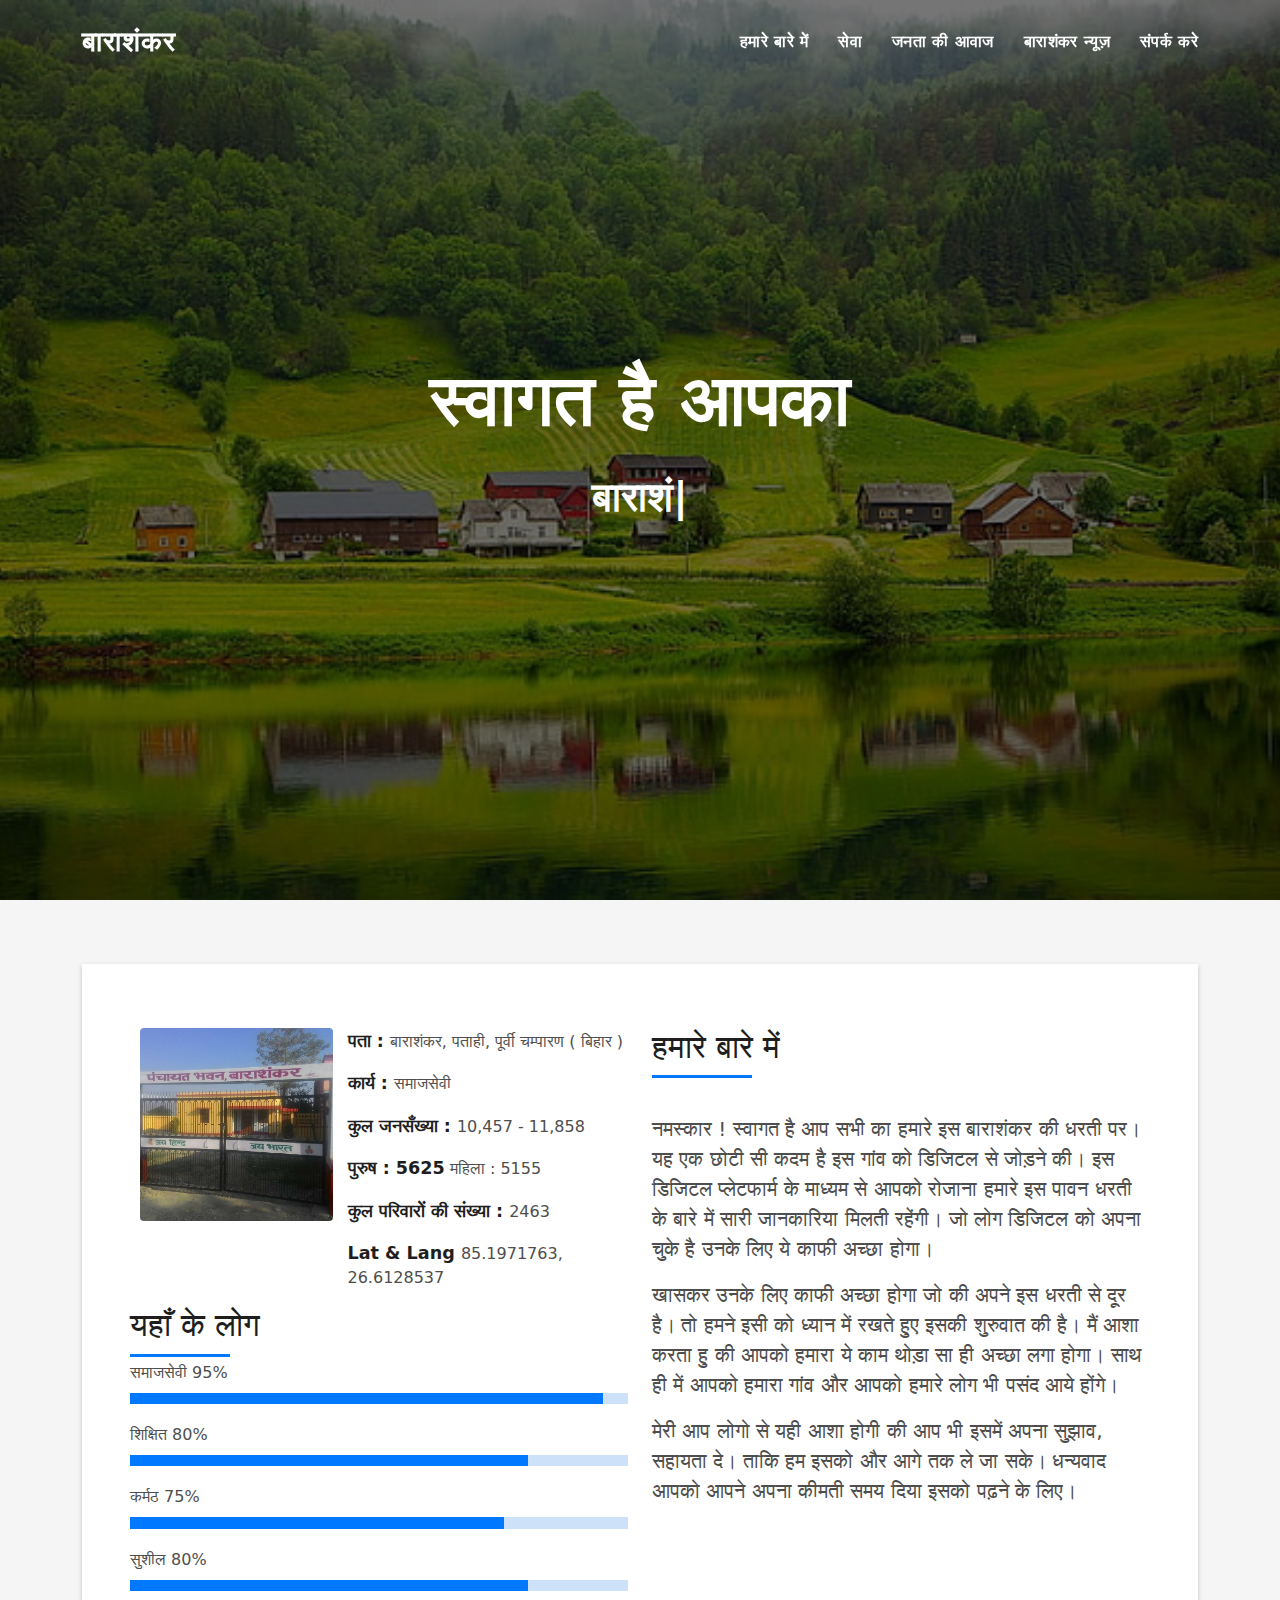
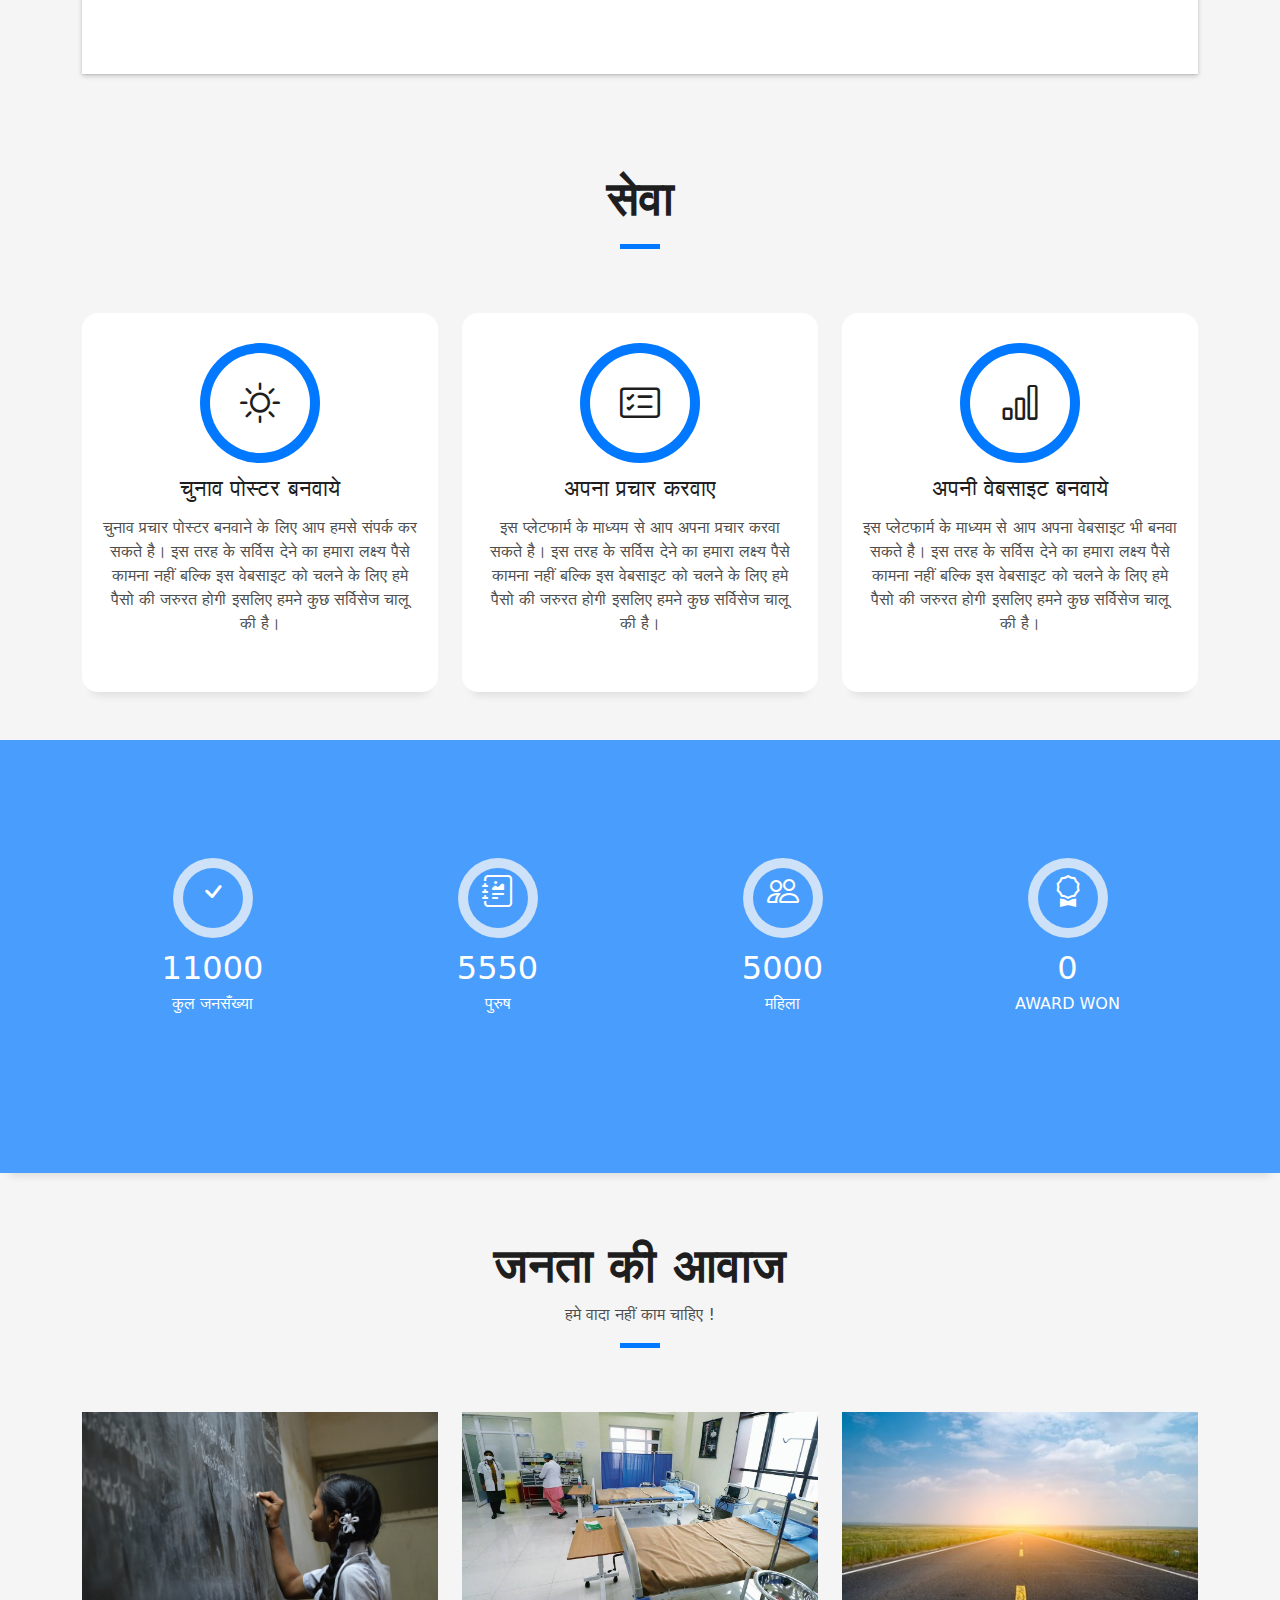
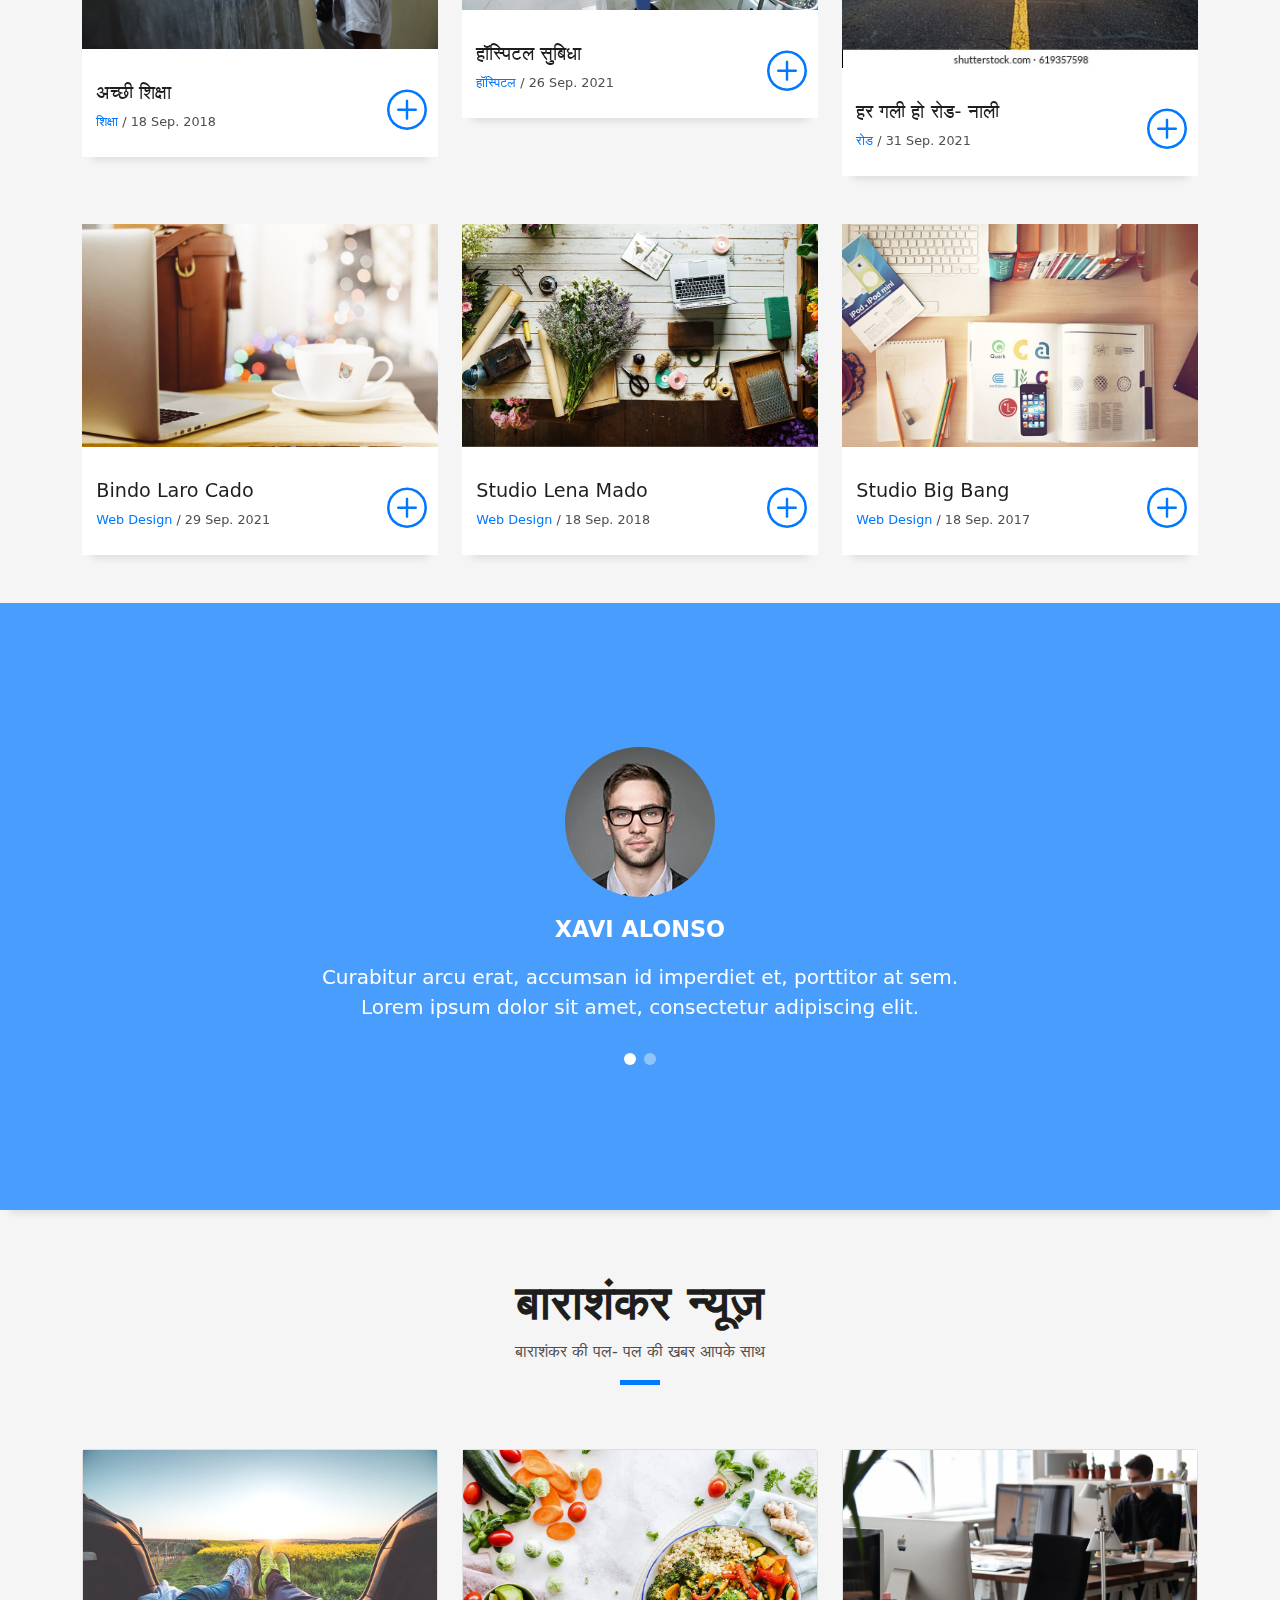
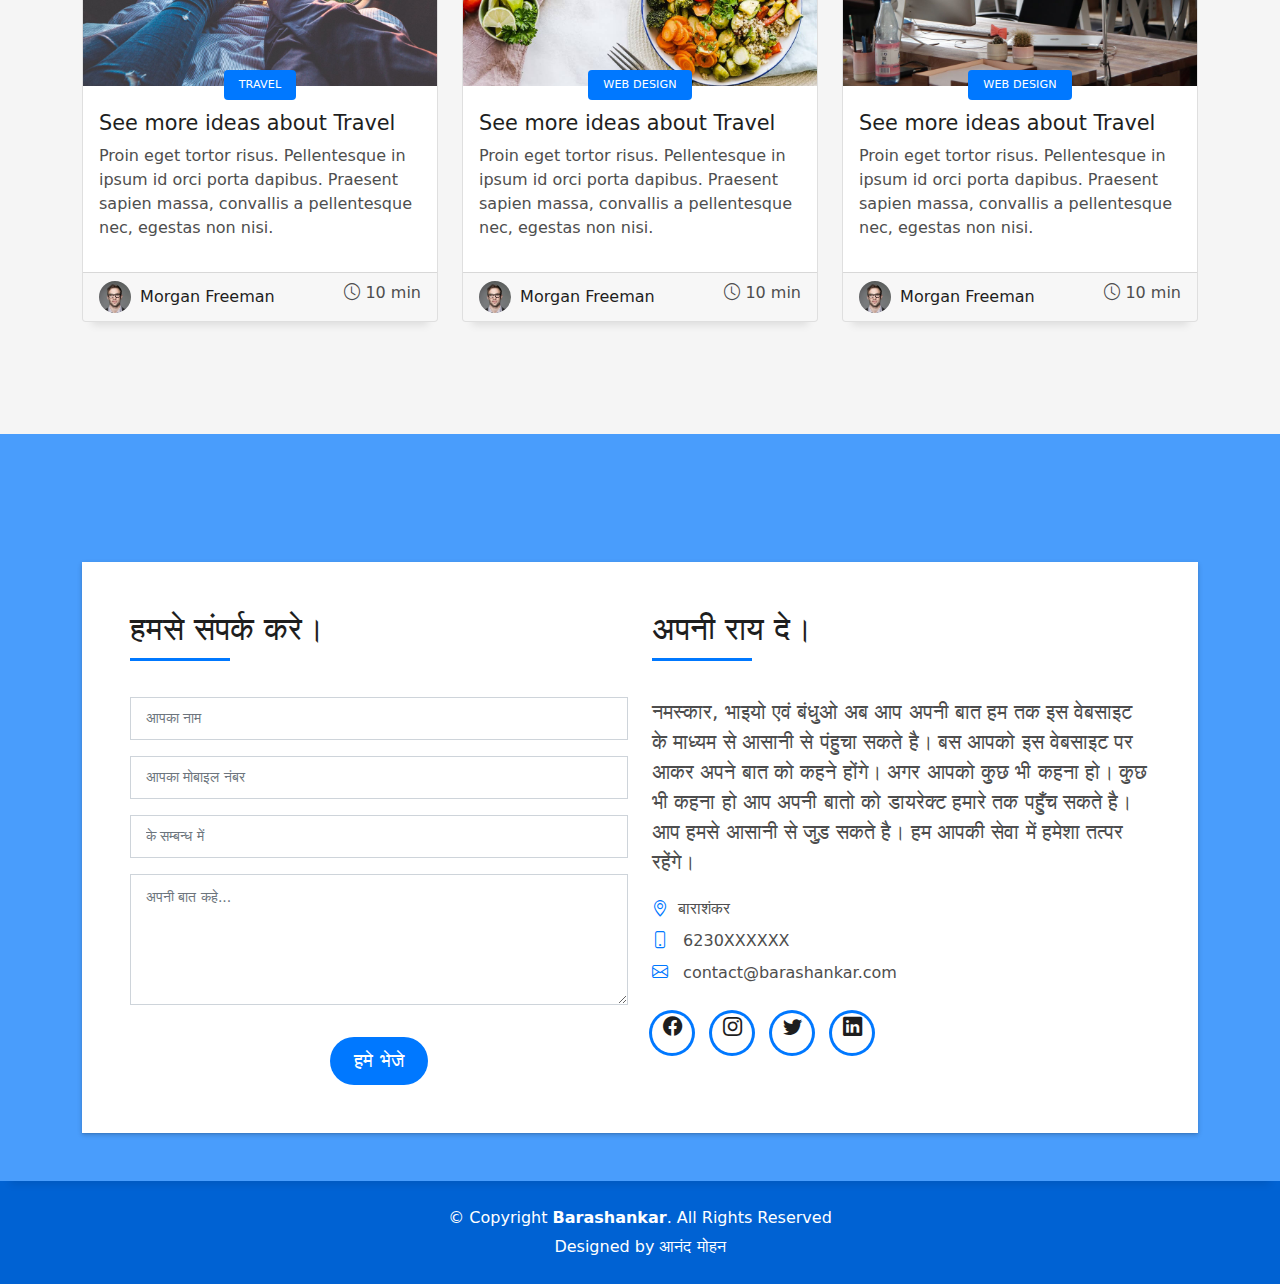
==== index.html @ e9b8f3f7 "first" ====
<!DOCTYPE html>
<html lang="en">

<head>
  <meta charset="utf-8">
  <meta content="width=device-width, initial-scale=1.0" name="viewport">

  <title>बाराशंकर - Barashankar</title>
  <meta content="" name="description">
  <meta content="" name="keywords">

  <!-- Favicons -->
  <link href="assets/img/favicon.png" rel="icon">
  <link href="assets/img/apple-touch-icon.png" rel="apple-touch-icon">

  <!-- Vendor CSS Files -->
  <link href="assets/vendor/bootstrap/css/bootstrap.min.css" rel="stylesheet">
  <link href="assets/vendor/bootstrap-icons/bootstrap-icons.css" rel="stylesheet">
  <link href="assets/vendor/glightbox/css/glightbox.min.css" rel="stylesheet">
  <link href="assets/vendor/swiper/swiper-bundle.min.css" rel="stylesheet">

  <!-- Template Main CSS File -->
  <link href="assets/css/style.css" rel="stylesheet">

</head>

<body>

  <!-- ======= Header ======= -->
  <header id="header" class="fixed-top">
    <div class="container d-flex align-items-center justify-content-between">

      <h1 class="logo"><a href="index.html">बाराशंकर</a></h1>
     

      <nav id="navbar" class="navbar">
        <ul>
          <li><a class="nav-link scrollto active" href="#hero"></a></li>
          <li><a class="nav-link scrollto" href="#about">हमारे बारे में</a></li>
          <li><a class="nav-link scrollto" href="#services">सेवा</a></li>
          <li><a class="nav-link scrollto " href="#work">जनता की आवाज</a></li>
          <li><a class="nav-link scrollto " href="#blog"> बाराशंकर न्यूज़ </a></li>
         
          <li><a class="nav-link scrollto" href="#contact">संपर्क करे</a></li>
        </ul>
        <i class="bi bi-list mobile-nav-toggle"></i>
      </nav><!-- .navbar -->

    </div>
  </header><!-- End Header -->

  <!-- ======= Hero Section ======= -->
  <div id="hero" class="hero route bg-image" style="background-image: url(assets/img/p.jpg)">
    <div class="overlay-itro"></div>
    <div class="hero-content display-table">
      <div class="table-cell">
        <div class="container">
          <!--<p class="display-6 color-d">Hello, world!</p>-->
          <h1 class="hero-title mb-4"> स्वागत है आपका  </h1>
          <p class="hero-subtitle"><span class="typed" data-typed-items="बाराशंकर, की, धरती पर "></span></p>
          <!-- <p class="pt-3"><a class="btn btn-primary btn js-scroll px-4" href="#about" role="button">Learn More</a></p> -->
        </div>
      </div>
    </div>
  </div><!-- End Hero Section -->

  <main id="main">

    <!-- ======= About Section ======= -->
    <section id="about" class="about-mf sect-pt4 route">
      <div class="container">
        <div class="row">
          <div class="col-sm-12">
            <div class="box-shadow-full">
              <div class="row">
                <div class="col-md-6">
                  <div class="row">
                    <div class="col-sm-6 col-md-5">
                      <div class="about-img">
                        <img src="assets/img/barashankar.jpg" class="img-fluid rounded b-shadow-a" alt="">
                      </div>
                    </div>
                    <div class="col-sm-6 col-md-7">
                      <div class="about-info">
                        <p><span class="title-s"> पता :  </span> <span>बाराशंकर, पताही, पूर्वी चम्पारण ( बिहार ) </span></p>
                        <p><span class="title-s">कार्य : </span> <span>समाजसेवी</span></p>
                        <p><span class="title-s">कुल जनसँख्या : </span> <span>	10,457 - 11,858</span></p>
                        <p><span class="title-s">  पुरुष : 5625</span> <span>	महिला : 5155</span></p>
                        <p><span class="title-s">कुल परिवारों की संख्या :  </span> <span>	2463</span></p>
                        <p><span class="title-s">Lat & Lang </span> <span>85.1971763,	26.6128537</span></p>
                  
                      </div>
                    </div>
                  </div>
                  <div class="skill-mf">
                    <h5 class="title-left">
                      यहाँ के लोग 
                    </h5>
                    <p class="title-s"></p>
                    <span>समाजसेवी</span> <span class="pull-right">95%</span>
                    <div class="progress">
                      <div class="progress-bar" role="progressbar" style="width: 95%;" aria-valuenow="95" aria-valuemin="0" aria-valuemax="100"></div>
                    </div>
                    <span>शिक्षित</span> <span class="pull-right">80%</span>
                    <div class="progress">
                      <div class="progress-bar" role="progressbar" style="width: 80%" aria-valuenow="80" aria-valuemin="0" aria-valuemax="100"></div>
                    </div>
                    <span> कर्मठ</span> <span class="pull-right">75%</span>
                    <div class="progress">
                      <div class="progress-bar" role="progressbar" style="width: 75%" aria-valuenow="50" aria-valuemin="0" aria-valuemax="100"></div>
                    </div>
                    <span>सुशील</span> <span class="pull-right">80%</span>
                    <div class="progress">
                      <div class="progress-bar" role="progressbar" style="width: 80%" aria-valuenow="90" aria-valuemin="0" aria-valuemax="100"></div>
                    </div>
                  </div>
                </div>
                <div class="col-md-6">
                  <div class="about-me pt-4 pt-md-0">
                    <div class="title-box-2">
                      <h5 class="title-left">
                        हमारे बारे में
                      </h5>
                    </div>
                    <p class="lead">
                      नमस्कार ! स्वागत है आप सभी का हमारे इस बाराशंकर की धरती पर।  यह एक छोटी सी कदम है इस गांव को डिजिटल से जोड़ने की। 
                      इस डिजिटल प्लेटफार्म के माध्यम से आपको रोजाना हमारे इस पावन धरती के बारे में सारी जानकारिया मिलती रहेंगी।  जो लोग डिजिटल को अपना चुके है उनके लिए ये काफी अच्छा होगा। 
                    </p>
                    <p class="lead">
                      खासकर उनके लिए काफी अच्छा होगा जो की अपने इस धरती से दूर है। तो हमने इसी को ध्यान में रखते हुए इसकी शुरुवात की है। मैं आशा करता हु की आपको हमारा ये काम थोड़ा सा ही 
                      अच्छा लगा होगा।  साथ ही में आपको हमारा गांव और आपको हमारे लोग भी पसंद आये होंगे। 
                    </p>
                    <p class="lead">
                      मेरी आप लोगो से यही आशा होगी की आप भी इसमें अपना सुझाव, सहायता दे।  ताकि हम इसको और आगे तक ले जा सके।  धन्यवाद आपको  आपने अपना कीमती समय दिया इसको पढ़ने के लिए। 
                    </p>
                  </div>
                </div>
              </div>
            </div>
          </div>
        </div>
      </div>
    </section><!-- End About Section -->

    <!-- ======= Services Section ======= -->
    <section id="services" class="services-mf pt-5 route">
      <div class="container">
        <div class="row">
          <div class="col-sm-12">
            <div class="title-box text-center">
              <h3 class="title-a">
                सेवा
              </h3>
              <p class="subtitle-a">
                 
              </p>
              <div class="line-mf"></div>
            </div>
          </div>
        </div>
        <div class="row">
          <div class="col-md-4">
            <div class="service-box">
              <div class="service-ico">
                <span class="ico-circle"><i class="bi bi-brightness-high"></i></span>
              </div> <div class="service-content">
                <h2 class="s-title">चुनाव पोस्टर बनवाये  </h2>
              <p class="s-description text-center">
                चुनाव प्रचार पोस्टर बनवाने के लिए आप हमसे संपर्क कर सकते है। इस तरह के सर्विस देने का हमारा लक्ष्य पैसे कामना नहीं बल्कि इस वेबसाइट को चलने के लिए हमे पैसो की जरुरत होगी इसलिए हमने कुछ सर्विसेज चालू की है।  
              </p>
              </div>
            </div>
          </div>
          <div class="col-md-4">
            <div class="service-box">
              <div class="service-ico">
                <span class="ico-circle"><i class="bi bi-card-checklist"></i></span>
              </div>
              <div class="service-content">
                <h2 class="s-title">अपना प्रचार करवाए </h2>
                <p class="s-description text-center">
                  इस प्लेटफार्म के माध्यम से आप अपना प्रचार करवा सकते है। इस तरह के सर्विस देने का हमारा लक्ष्य पैसे कामना नहीं बल्कि इस वेबसाइट को चलने के लिए हमे पैसो की जरुरत होगी इसलिए हमने कुछ सर्विसेज चालू की है।  
                </p>
              </div>
            </div>
          </div>
          <div class="col-md-4">
            <div class="service-box">
              <div class="service-ico">
                <span class="ico-circle"><i class="bi bi-bar-chart"></i></span>
              </div>
              <div class="service-content">
                <h2 class="s-title">अपनी वेबसाइट बनवाये </h2>
                <p class="s-description text-center">
                  इस प्लेटफार्म के माध्यम से आप अपना  वेबसाइट भी बनवा सकते है।  इस तरह के सर्विस देने का हमारा लक्ष्य पैसे कामना नहीं बल्कि इस वेबसाइट को चलने के लिए हमे पैसो की जरुरत होगी इसलिए हमने कुछ सर्विसेज चालू की है।  
                </p>
              </div>
            </div>
          </div>
          <!-- <div class="col-md-4">
            <div class="service-box">
              <div class="service-ico">
                <span class="ico-circle"><i class="bi bi-binoculars"></i></span>
              </div>
              <div class="service-content">
                <h2 class="s-title">Responsive Design</h2>
                <p class="s-description text-center">
                  Lorem ipsum dolor sit amet consectetur adipisicing elit. Magni adipisci eaque autem fugiat! Quia,
                  provident vitae! Magni
                  tempora perferendis eum non provident.
                </p>
              </div>
            </div>
          </div>
          <div class="col-md-4">
            <div class="service-box">
              <div class="service-ico">
                <span class="ico-circle"><i class="bi bi-brightness-high"></i></span>
              </div>
              <div class="service-content">
                <h2 class="s-title">Graphic Design</h2>
                <p class="s-description text-center">
                  Lorem ipsum dolor sit amet consectetur adipisicing elit. Magni adipisci eaque autem fugiat! Quia,
                  provident vitae! Magni
                  tempora perferendis eum non provident.
                </p>
              </div>
            </div>
          </div>
          <div class="col-md-4">
            <div class="service-box">
              <div class="service-ico">
                <span class="ico-circle"><i class="bi bi-calendar4-week"></i></span>
              </div>
              <div class="service-content">
                <h2 class="s-title">Marketing Services</h2>
                <p class="s-description text-center">
                  Lorem ipsum dolor sit amet consectetur adipisicing elit. Magni adipisci eaque autem fugiat! Quia,
                  provident vitae! Magni
                  tempora perferendis eum non provident.
                </p>
              </div>
            </div>
          </div> -->
        </div>
      </div>
    </section><!-- End Services Section -->

    <!-- ======= Counter Section ======= -->
    <div class="section-counter paralax-mf bg-image" style="background-image: url(assets/img/p.jpg)">
      <div class="overlay-mf"></div>
      <div class="container position-relative">
        <div class="row">
          <div class="col-sm-3 col-lg-3">
            <div class="counter-box counter-box pt-4 pt-md-0">
              <div class="counter-ico">
                <span class="ico-circle"><i class="bi bi-check"></i></span>
              </div>
              <div class="counter-num">
                <p data-purecounter-start="11000" data-purecounter-end="11151" data-purecounter-duration="1" class="counter purecounter"></p>
                <span class="counter-text">कुल जनसँख्या</span>
              </div>
            </div>
          </div>
          <div class="col-sm-3 col-lg-3">
            <div class="counter-box pt-4 pt-md-0">
              <div class="counter-ico">
                <span class="ico-circle"><i class="bi bi-journal-richtext"></i></span>
              </div>
              <div class="counter-num">
                <p data-purecounter-start="5550" data-purecounter-end="5625" data-purecounter-duration="1" class="counter purecounter"></p>
                <span class="counter-text">पुरुष </span>
              </div>
            </div>
          </div>
          <div class="col-sm-3 col-lg-3">
            <div class="counter-box pt-4 pt-md-0">
              <div class="counter-ico">
                <span class="ico-circle"><i class="bi bi-people"></i></span>
              </div>
              <div class="counter-num">
                <p data-purecounter-start="5000" data-purecounter-end="5150" data-purecounter-duration="1" class="counter purecounter"></p>
                <span class="counter-text">महिला</span>
              </div>
            </div>
          </div>
          <div class="col-sm-3 col-lg-3">
            <div class="counter-box pt-4 pt-md-0">
              <div class="counter-ico">
                <span class="ico-circle"><i class="bi bi-award"></i></span>
              </div>
              <div class="counter-num">
                <p data-purecounter-start="0" data-purecounter-end="48" data-purecounter-duration="1" class="counter purecounter"></p>
                <span class="counter-text">AWARD WON</span>
              </div>
            </div>
          </div>
        </div>
      </div>
    </div><!-- End Counter Section -->

    <!-- ======= Portfolio Section ======= -->
    <section id="work" class="portfolio-mf sect-pt4 route">
      <div class="container">
        <div class="row">
          <div class="col-sm-12">
            <div class="title-box text-center">
              <h3 class="title-a">
                जनता की आवाज
              </h3>
              <p class="subtitle-a">
                हमे वादा नहीं काम चाहिए !
              </p>
              <div class="line-mf"></div>
            </div>
          </div>
        </div>
        <div class="row">
          <div class="col-md-4">
            <div class="work-box">
              <a href="assets/img/edu.jpeg" data-gallery="portfolioGallery" class="portfolio-lightbox">
                <div class="work-img">
                  <img src="assets/img/edu.jpeg" alt="" class="img-fluid">
                </div>
              </a>
              <div class="work-content">
                <div class="row">
                  <div class="col-sm-8">
                    <h2 class="w-title">अच्छी शिक्षा </h2>
                    <div class="w-more">
                      <span class="w-ctegory">शिक्षा </span> / <span class="w-date">18 Sep. 2018</span>
                    </div>
                  </div>
                  <div class="col-sm-4">
                    <div class="w-like">
                      <a href="details.html"> <span class="bi bi-plus-circle"></span></a>
                    </div>
                  </div>
                </div>
              </div>
            </div>
          </div>
          <div class="col-md-4">
            <div class="work-box">
              <a href="assets/img/hospitall.jpg" data-gallery="portfolioGallery" class="portfolio-lightbox">
                <div class="work-img">
                  <img src="assets/img/hospitall.jpg" alt="" class="img-fluid">
                </div>
              </a>
              <div class="work-content">
                <div class="row">
                  <div class="col-sm-8">
                    <h2 class="w-title"> हॉस्पिटल सुबिधा </h2>
                    <div class="w-more">
                      <span class="w-ctegory"> हॉस्पिटल</span> / <span class="w-date">26 Sep. 2021</span>
                    </div>
                  </div>
                  <div class="col-sm-4">
                    <div class="w-like">
                      <a href="details.html"> <span class="bi bi-plus-circle"></span></a>
                    </div>
                  </div>
                </div>
              </div>
            </div>
          </div>
          <div class="col-md-4">
            <div class="work-box">
              <a href="assets/img/road.jpg" data-gallery="portfolioGallery" class="portfolio-lightbox">
                <div class="work-img">
                  <img src="assets/img/road.jpg" alt="" class="img-fluid">
                </div>
              </a>
              <div class="work-content">
                <div class="row">
                  <div class="col-sm-8">
                    <h2 class="w-title">हर गली हो रोड- नाली </h2>
                    <div class="w-more">
                      <span class="w-ctegory">रोड</span> / <span class="w-date">31 Sep. 2021</span>
                    </div>
                  </div>
                  <div class="col-sm-4">
                    <div class="w-like">
                      <a href="details.html"> <span class="bi bi-plus-circle"></span></a>
                    </div>
                  </div>
                </div>
              </div>
            </div>
          </div>
          <div class="col-md-4">
            <div class="work-box">
              <a href="assets/img/work-4.jpg" data-gallery="portfolioGallery" class="portfolio-lightbox">
                <div class="work-img">
                  <img src="assets/img/work-4.jpg" alt="" class="img-fluid">
                </div>
              </a>
              <div class="work-content">
                <div class="row">
                  <div class="col-sm-8">
                    <h2 class="w-title">Bindo Laro Cado</h2>
                    <div class="w-more">
                      <span class="w-ctegory">Web Design</span> / <span class="w-date">29 Sep. 2021</span>
                    </div>
                  </div>
                  <div class="col-sm-4">
                    <div class="w-like">
                      <a href="details.html"> <span class="bi bi-plus-circle"></span></a>
                    </div>
                  </div>
                </div>
              </div>
            </div>
          </div>
          <div class="col-md-4">
            <div class="work-box">
              <a href="assets/img/work-5.jpg" data-gallery="portfolioGallery" class="portfolio-lightbox">
                <div class="work-img">
                  <img src="assets/img/work-5.jpg" alt="" class="img-fluid">
                </div>
              </a>
              <div class="work-content">
                <div class="row">
                  <div class="col-sm-8">
                    <h2 class="w-title">Studio Lena Mado</h2>
                    <div class="w-more">
                      <span class="w-ctegory">Web Design</span> / <span class="w-date">18 Sep. 2018</span>
                    </div>
                  </div>
                  <div class="col-sm-4">
                    <div class="w-like">
                      <a href="details.html"> <span class="bi bi-plus-circle"></span></a>
                    </div>
                  </div>
                </div>
              </div>
            </div>
          </div>
          <div class="col-md-4">
            <div class="work-box">
              <a href="assets/img/work-6.jpg" data-gallery="portfolioGallery" class="portfolio-lightbox">
                <div class="work-img">
                  <img src="assets/img/work-6.jpg" alt="" class="img-fluid">
                </div>
              </a>
              <div class="work-content">
                <div class="row">
                  <div class="col-sm-8">
                    <h2 class="w-title">Studio Big Bang</h2>
                    <div class="w-more">
                      <span class="w-ctegory">Web Design</span> / <span class="w-date">18 Sep. 2017</span>
                    </div>
                  </div>
                  <div class="col-sm-4">
                    <div class="w-like">
                      <a href="details.html"> <span class="bi bi-plus-circle"></span></a>
                    </div>
                  </div>
                </div>
              </div>
            </div>
          </div>

        </div>
      </div>
    </section><!-- End Portfolio Section -->

    <!-- ======= Testimonials Section ======= -->
    <div class="testimonials paralax-mf bg-image" style="background-image: url(assets/img/overlay-bg.jpg)">
      <div class="overlay-mf"></div>
      <div class="container">
        <div class="row">
          <div class="col-md-12">

            <div class="testimonials-slider swiper" data-aos="fade-up" data-aos-delay="100">
              <div class="swiper-wrapper">

                <div class="swiper-slide">
                  <div class="testimonial-box">
                    <div class="author-test">
                      <img src="assets/img/testimonial-2.jpg" alt="" class="rounded-circle b-shadow-a">
                      <span class="author">Xavi Alonso</span>
                    </div>
                    <div class="content-test">
                      <p class="description lead">
                        Curabitur arcu erat, accumsan id imperdiet et, porttitor at sem. Lorem ipsum dolor sit amet,
                        consectetur adipiscing elit.
                      </p>
                    </div>
                  </div>
                </div><!-- End testimonial item -->

                <div class="swiper-slide">
                  <div class="testimonial-box">
                    <div class="author-test">
                      <img src="assets/img/testimonial-4.jpg" alt="" class="rounded-circle b-shadow-a">
                      <span class="author">Marta Socrate</span>
                    </div>
                    <div class="content-test">
                      <p class="description lead">
                        Curabitur arcu erat, accumsan id imperdiet et, porttitor at sem. Lorem ipsum dolor sit amet,
                        consectetur adipiscing elit.
                      </p>
                    </div>
                  </div>
                </div><!-- End testimonial item -->
              </div>
              <div class="swiper-pagination"></div>
            </div>

            <!-- <div id="testimonial-mf" class="owl-carousel owl-theme">
          
        </div> -->
          </div>
        </div>
      </div>
    </div><!-- End Testimonials Section -->

    <!-- ======= Blog Section ======= -->
    <section id="blog" class="blog-mf sect-pt4 route">
      <div class="container">
        <div class="row">
          <div class="col-sm-12">
            <div class="title-box text-center">
              <h3 class="title-a">
                बाराशंकर न्यूज़
              </h3>
              <p class="subtitle-a">
                बाराशंकर की  पल- पल की खबर आपके साथ 
              </p>
              <div class="line-mf"></div>
            </div>
          </div>
        </div>
        <div class="row">
          <div class="col-md-4">
            <div class="card card-blog">
              <div class="card-img">
                <a href="blog-single.html"><img src="assets/img/post-1.jpg" alt="" class="img-fluid"></a>
              </div>
              <div class="card-body">
                <div class="card-category-box">
                  <div class="card-category">
                    <h6 class="category">Travel</h6>
                  </div>
                </div>
                <h3 class="card-title"><a href="blog-single.html">See more ideas about Travel</a></h3>
                <p class="card-description">
                  Proin eget tortor risus. Pellentesque in ipsum id orci porta dapibus. Praesent sapien massa, convallis
                  a pellentesque nec,
                  egestas non nisi.
                </p>
              </div>
              <div class="card-footer">
                <div class="post-author">
                  <a href="#">
                    <img src="assets/img/testimonial-2.jpg" alt="" class="avatar rounded-circle">
                    <span class="author">Morgan Freeman</span>
                  </a>
                </div>
                <div class="post-date">
                  <span class="bi bi-clock"></span> 10 min
                </div>
              </div>
            </div>
          </div>

          <div class="col-md-4">
            <div class="card card-blog">
              <div class="card-img">
                <a href="blog-2.html"><img src="assets/img/post-2.jpg" alt="" class="img-fluid"></a>
              </div>
              <div class="card-body">
                <div class="card-category-box">
                  <div class="card-category">
                    <h6 class="category">Web Design</h6>
                  </div>
                </div>
                <h3 class="card-title"><a href="blog-2.html">See more ideas about Travel</a></h3>
                <p class="card-description">
                  Proin eget tortor risus. Pellentesque in ipsum id orci porta dapibus. Praesent sapien massa, convallis
                  a pellentesque nec,
                  egestas non nisi.
                </p>
              </div>
              <div class="card-footer">
                <div class="post-author">
                  <a href="#">
                    <img src="assets/img/testimonial-2.jpg" alt="" class="avatar rounded-circle">
                    <span class="author">Morgan Freeman</span>
                  </a>
                </div>
                <div class="post-date">
                  <span class="bi bi-clock"></span> 10 min
                </div>
              </div>
            </div>
          </div>

          <div class="col-md-4">
            <div class="card card-blog">
              <div class="card-img">
                <a href="blog-single.html"><img src="assets/img/post-3.jpg" alt="" class="img-fluid"></a>
              </div>
              <div class="card-body">
                <div class="card-category-box">
                  <div class="card-category">
                    <h6 class="category">Web Design</h6>
                  </div>
                </div>
                <h3 class="card-title"><a href="blog-single.html">See more ideas about Travel</a></h3>
                <p class="card-description">
                  Proin eget tortor risus. Pellentesque in ipsum id orci porta dapibus. Praesent sapien massa, convallis
                  a pellentesque nec,
                  egestas non nisi.
                </p>
              </div>
              <div class="card-footer">
                <div class="post-author">
                  <a href="#">
                    <img src="assets/img/testimonial-2.jpg" alt="" class="avatar rounded-circle">
                    <span class="author">Morgan Freeman</span>
                  </a>
                </div>
                <div class="post-date">
                  <span class="bi bi-clock"></span> 10 min
                </div>
              </div>
            </div>
          </div>
        </div>
      </div>
    </section><!-- End Blog Section -->

    <!-- ======= Contact Section ======= -->
    <section id="contact" class="paralax-mf footer-paralax bg-image sect-mt4 route" style="background-image: url(assets/img/overlay-bg.jpg)">
      <div class="overlay-mf"></div>
      <div class="container">
        <div class="row">
          <div class="col-sm-12">
            <div class="contact-mf">
              <div id="contact" class="box-shadow-full">
                <div class="row">
                  <div class="col-md-6">
                    <div class="title-box-2">
                      <h5 class="title-left">
                        हमसे संपर्क करे।  
                      </h5>
                    </div>
                    <div>
                      <form action="forms/contact.php" method="post" role="form" class="php-email-form">
                        <div class="row">
                          <div class="col-md-12 mb-3">
                            <div class="form-group">
                              <input type="text" name="name" class="form-control" id="name" placeholder="आपका नाम" required>
                            </div>
                          </div>
                          <div class="col-md-12 mb-3">
                            <div class="form-group">
                              <input type="email" class="form-control" name="email" id="email" placeholder="आपका मोबाइल नंबर " required>
                            </div>
                          </div>
                          <div class="col-md-12 mb-3">
                            <div class="form-group">
                              <input type="text" class="form-control" name="subject" id="subject" placeholder="के सम्बन्ध में " required>
                            </div>
                          </div>
                          <div class="col-md-12">
                            <div class="form-group">
                              <textarea class="form-control" name="message" rows="5" placeholder="अपनी बात कहे..." required></textarea>
                            </div>
                          </div>
                          <div class="col-md-12 text-center my-3">
                            <div class="loading">Loading</div>
                            <div class="error-message"></div>
                            <div class="sent-message">Your message has been sent. Thank you!</div>
                          </div>
                          <div class="col-md-12 text-center">
                            <button type="submit" class="button button-a button-big button-rouded"> हमे भेजे </button>
                          </div>
                        </div>
                      </form>
                    </div>
                  </div>
                  <div class="col-md-6">
                    <div class="title-box-2 pt-4 pt-md-0">
                      <h5 class="title-left">
                        अपनी राय दे।  
                      </h5>
                    </div>
                    <div class="more-info">
                      <p class="lead">
                        नमस्कार, भाइयो एवं बंधुओ अब आप अपनी बात हम तक इस वेबसाइट के माध्यम से आसानी से पंहुचा सकते है।  बस आपको इस वेबसाइट पर आकर अपने बात को कहने होंगे।   
                        अगर आपको कुछ भी कहना हो।  कुछ भी कहना हो आप अपनी बातो को डायरेक्ट हमारे तक पहुँच  सकते है।  आप हमसे आसानी से  जुड़ सकते है।  हम आपकी सेवा में हमेशा तत्पर रहेंगे।  
                      </p>
                      <ul class="list-ico">
                        <li><span class="bi bi-geo-alt"></span>बाराशंकर</li>
                        <li><span class="bi bi-phone"></span> 6230XXXXXX</li>
                        <li><span class="bi bi-envelope"></span> contact@barashankar.com</li>
                      </ul>
                    </div>
                    <div class="socials">
                      <ul>
                        <li><a href="https://www.facebook.com/pg/barashankaredu/photos/"><span class="ico-circle"><i class="bi bi-facebook"></i></span></a></li>
                        <li><a href="https://www.facebook.com/pg/barashankaredu/photos/"><span class="ico-circle"><i class="bi bi-instagram"></i></span></a></li>
                        <li><a href="https://www.facebook.com/pg/barashankaredu/photos/"><span class="ico-circle"><i class="bi bi-twitter"></i></span></a></li>
                        <li><a href="https://www.facebook.com/pg/barashankaredu/photos/"><span class="ico-circle"><i class="bi bi-linkedin"></i></span></a></li>
                      </ul>
                    </div>
                  </div>
                </div>
              </div>
            </div>
          </div>
        </div>
      </div>
    </section><!-- End Contact Section -->

  </main><!-- End #main -->

  <!-- ======= Footer ======= -->
  <footer>
    <div class="container">
      <div class="row">
        <div class="col-sm-12">
          <div class="copyright-box">
            <p class="copyright">&copy; Copyright <strong>Barashankar</strong>. All Rights Reserved</p>
            <div class="credits">
              
              Designed by <a href="https://github.com/itanand">आनंद मोहन </a>
            </div>
          </div>
        </div>
      </div>
    </div>
  </footer><!-- End  Footer -->

  <div id="preloader"></div>
  <a href="#" class="back-to-top d-flex align-items-center justify-content-center"><i class="bi bi-arrow-up-short"></i></a>

  <!-- Vendor JS Files -->
  <script src="assets/vendor/bootstrap/js/bootstrap.bundle.min.js"></script>
  <script src="assets/vendor/glightbox/js/glightbox.min.js"></script>
  <script src="assets/vendor/php-email-form/validate.js"></script>
  <script src="assets/vendor/purecounter/purecounter.js"></script>
  <script src="assets/vendor/swiper/swiper-bundle.min.js"></script>
  <script src="assets/vendor/typed.js/typed.min.js"></script>

  <!-- Template Main JS File -->
  <script src="assets/js/main.js"></script>

</body>

</html>
---- assets/css/style.css ----
/**
* Template Name: DevFolio - v4.5.0
* Template URL: https://bootstrapmade.com/devfolio-bootstrap-portfolio-html-template/
* Author: BootstrapMade.com
* License: https://bootstrapmade.com/license/
*/

/*--------------------------------------------------------------
# General
--------------------------------------------------------------*/
body {
  background-color: #f5f5f5;
  color: #4e4e4e;
}

h1,
h2,
h3,
h4,
h5,
h6 {
  color: #1e1e1e;
}

a {
  color: #1e1e1e;
  text-decoration: none;
  transition: all 0.5s ease-in-out;
}
a:hover {
  color: #0078ff;
  text-decoration: none;
  transition: all 0.5s ease-in-out;
}

.p-r {
  position: relative;
}

.color-a {
  text-decoration: none;
  color: #0078ff;
}

.color-d {
  color: #f5f5f5;
}

.color-text-a {
  text-decoration: none;
  color: #4e4e4e;
}

.box-shadow, .card-blog, .work-box, .service-box, .paralax-mf {
  box-shadow: 0 13px 8px -10px rgba(0, 0, 0, 0.1);
}

.box-shadow-a, .button:hover {
  text-decoration: none;
  box-shadow: 0 0 0 4px #cde1f8;
}

.display-5 {
  font-size: 2.5rem;
  font-weight: 300;
  line-height: 1.1;
}

.display-6 {
  font-size: 2rem;
  font-weight: 300;
  line-height: 1.1;
}

.avatar {
  width: 32px;
  height: 32px;
  margin-right: 4px;
  overflow: hidden;
}

.bg-image {
  background-repeat: no-repeat;
  background-attachment: fixed;
  background-size: cover;
  background-position: center center;
}
@media (max-width: 1024px) {
  .bg-image {
    background-attachment: scroll;
  }
}

.overlay-mf {
  background-color: #0078ff;
}


.overlay-mf {
  position: absolute;
  top: 0;
  left: 0px;
  padding: 0;
  height: 100%;
  width: 100%;
  opacity: 0.7;
}
.overlay-mn{
  background-color: none;
}



.paralax-mf {
  position: relative;
  padding: 8rem 0;
}

.display-table {
  width: 100%;
  height: 100%;
  display: table;
}

.table-cell {
  display: table-cell;
  vertical-align: middle;
}

/*--/ Sections /--*/
.sect-4 {
  padding: 4rem 0;
}

.sect-pt4 {
  padding-top: 4rem;
}

.sect-mt4 {
  margin-top: 4rem;
}

/*--/ Title s /--*/
.title-s {
  font-weight: 600;
  color: #1e1e1e;
  font-size: 1.1rem;
}

/*--/ Title A /--*/
.title-box {
  margin-bottom: 4rem;
}

.title-a {
  text-decoration: none;
  font-size: 3rem;
  font-weight: bold;
  text-transform: uppercase;
}

.subtitle-a {
  text-decoration: none;
  color: #4e4e4e;
}

.line-mf {
  width: 40px;
  height: 5px;
  background-color: #0078ff;
  margin: 0 auto;
}

/*--/ Title Left /--*/
.title-box-2 {
  margin-bottom: 3rem;
}

.title-left {
  font-size: 2rem;
  position: relative;
}
.title-left:before {
  content: "";
  position: absolute;
  height: 3px;
  background-color: #0078ff;
  width: 100px;
  bottom: -12px;
}

/*------/ Box /------*/
.box-pl2 {
  padding-left: 2rem;
}

.box-shadow-full {
  padding: 3rem 1.25rem;
  position: relative;
  background-color: #fff;
  margin-bottom: 3rem;
  z-index: 2;
  box-shadow: 0 1px 1px 0 rgba(0, 0, 0, 0.06), 0 2px 5px 0 rgba(0, 0, 0, 0.2);
}
@media (min-width: 768px) {
  .box-shadow-full {
    padding: 3rem;
  }
}

/*------/ Socials /------*/
.socials {
  padding: 1.5rem 0;
}
.socials ul li {
  display: inline-block;
}
.socials .ico-circle {
  height: 40px;
  width: 40px;
  font-size: 1.2rem;
  border-radius: 50%;
  line-height: 1.6;
  margin: 0 15px 0 0;
  box-shadow: 0 0 0 3px #0078ff;
  transition: all 500ms ease;
}
.socials .ico-circle:hover {
  background-color: #0078ff;
  color: #fff;
  box-shadow: 0 0 0 3px #cde1f8;
  transition: all 500ms ease;
}

/*------/ Ul resect /------*/
.ul-resect, .widget-tags ul, .widget-sidebar .list-sidebar, .box-comments .list-comments, .blog-wrapper .post-meta ul, .list-ico, .socials ul {
  list-style: none;
  padding-left: 0;
  margin-bottom: 0;
}

.list-ico {
  line-height: 2;
}
.list-ico span {
  color: #0078ff;
  margin-right: 10px;
}

/*------/ Ico Circle /------*/
.ico-circle {
  height: 100px;
  width: 100px;
  font-size: 2rem;
  border-radius: 50%;
  line-height: 1.55;
  margin: 0 auto;
  text-align: center;
  box-shadow: 0 0 0 10px #0078ff;
  display: block;
}

/*------/ Owl Carousel /------*/
.owl-theme .owl-dots {
  text-align: center;
  margin-top: 18px;
}
.owl-theme .owl-dots .owl-dot {
  display: inline-block;
}
.owl-theme .owl-dots .owl-dot span {
  width: 18px;
  height: 7px;
  margin: 5px 5px;
  background: #cde1f8;
  border: 0px solid #cde1f8;
  display: block;
  transition: all 0.6s ease-in-out;
  cursor: pointer;
}
.owl-theme .owl-dots .owl-dot:hover span {
  background-color: #cde1f8;
}
.owl-theme .owl-dots .owl-dot.active span {
  background-color: #1B1B1B;
  width: 25px;
}

/*--/ Scrolltop s /--*/
.scrolltop-mf {
  position: relative;
  display: none;
}
.scrolltop-mf span {
  z-index: 999;
  position: fixed;
  width: 42px;
  height: 42px;
  background-color: #0078ff;
  opacity: 0.7;
  font-size: 1.6rem;
  line-height: 1.5;
  text-align: center;
  color: #fff;
  top: auto;
  left: auto;
  right: 30px;
  bottom: 50px;
  cursor: pointer;
  border-radius: 50%;
}

/*--------------------------------------------------------------
# Back to top button
--------------------------------------------------------------*/
.back-to-top {
  position: fixed;
  visibility: hidden;
  opacity: 0;
  right: 15px;
  bottom: 15px;
  z-index: 996;
  background: #0078ff;
  width: 40px;
  height: 40px;
  border-radius: 50px;
  transition: all 0.4s;
}
.back-to-top i {
  font-size: 28px;
  color: #fff;
  line-height: 0;
}
.back-to-top:hover {
  background: #298eff;
  color: #fff;
}
.back-to-top.active {
  visibility: visible;
  opacity: 1;
}

/*------/ Prelaoder /------*/
#preloader {
  position: fixed;
  top: 0;
  left: 0;
  right: 0;
  bottom: 0;
  z-index: 9999;
  overflow: hidden;
  background: #fff;
}

#preloader:before {
  content: "";
  position: fixed;
  top: calc(50% - 30px);
  left: calc(50% - 30px);
  border: 6px solid #f2f2f2;
  border-top: 6px solid #0078ff;
  border-radius: 50%;
  width: 60px;
  height: 60px;
  -webkit-animation: animate-preloader 1s linear infinite;
  animation: animate-preloader 1s linear infinite;
}

@-webkit-keyframes animate-preloader {
  0% {
    transform: rotate(0deg);
  }
  100% {
    transform: rotate(360deg);
  }
}

@keyframes animate-preloader {
  0% {
    transform: rotate(0deg);
  }
  100% {
    transform: rotate(360deg);
  }
}
/*------/ Button /------*/
.button {
  display: inline-block;
  padding: 0.3rem 0.6rem;
  text-align: center;
  vertical-align: middle;
  -webkit-user-select: none;
  -moz-user-select: none;
  user-select: none;
  font-size: 1rem;
  border-radius: 0.3rem;
  border: 1px solid transparent;
  transition: all 500ms ease;
  cursor: pointer;
}
.button:focus {
  outline: 0;
}
.button:hover {
  background-color: #0062d3;
  color: #fff;
  transition: all 500ms ease;
}

.button-a {
  text-decoration: none;
  background-color: #0078ff;
  color: #fff;
  border-color: #cde1f8;
}

.button-big {
  padding: 0.9rem 2.3rem;
  font-size: 1.2rem;
}

.button-rouded {
  border-radius: 5rem;
}

.btn-lg {
  padding: 0.5rem 1rem;
  font-size: 1.25rem;
  line-height: 1.5;
  border-radius: 0.3rem;
}

/*--------------------------------------------------------------
# Header
--------------------------------------------------------------*/
#header {
  transition: all 0.5s;
  z-index: 997;
  padding: 20px 0;
}
#header .logo {
  font-size: 28px;
  margin: 0;
  padding: 0;
  font-weight: 600;
  letter-spacing: 1px;
}
#header .logo a {
  color: #fff;
}
#header .logo img {
  max-height: 40px;
}
#header.header-scrolled {
  background: rgba(0, 0, 0, 0.9);
  padding: 12px 0;
}

/*--------------------------------------------------------------
# Navigation Menu
--------------------------------------------------------------*/
/**
* Desktop Navigation 
*/
.navbar {
  padding: 0;
}
.navbar ul {
  margin: 0;
  padding: 0;
  display: flex;
  list-style: none;
  align-items: center;
}
.navbar li {
  position: relative;
}
.navbar > ul > li {
  white-space: nowrap;
  padding: 10px 0 10px 30px;
}
.navbar a, .navbar a:focus {
  display: flex;
  align-items: center;
  justify-content: space-between;
  color: #fff;
  font-size: 16px;
  font-weight: 600;
  padding: 0;
  white-space: nowrap;
  transition: 0.3s;
  letter-spacing: 0.4px;
  position: relative;
  text-transform: uppercase;
}
.navbar a i, .navbar a:focus i {
  font-size: 12px;
  line-height: 0;
  margin-left: 5px;
}
.navbar > ul > li > a:before {
  content: "";
  position: absolute;
  width: 100%;
  height: 2px;
  bottom: -6px;
  left: 0;
  width: 0;
  background-color: #fff;
  visibility: hidden;
  transition: all 0.3s ease-in-out 0s;
}
.navbar a:hover:before, .navbar li:hover > a:before, .navbar .active:before {
  visibility: visible;
  width: 80%;
}
.navbar a:hover, .navbar .active, .navbar .active:focus, .navbar li:hover > a {
  color: #fff;
}
.navbar .dropdown ul {
  display: block;
  position: absolute;
  left: 30px;
  top: calc(100% + 30px);
  margin: 0;
  padding: 10px 0;
  z-index: 99;
  opacity: 0;
  visibility: hidden;
  background: #fff;
  box-shadow: 0px 0px 30px rgba(127, 137, 161, 0.25);
  transition: 0.3s;
}
.navbar .dropdown ul li {
  min-width: 200px;
}
.navbar .dropdown ul a {
  padding: 10px 20px;
  font-size: 14px;
  text-transform: none;
  color: #4e4e4e;
}
.navbar .dropdown ul a i {
  font-size: 12px;
}
.navbar .dropdown ul a:hover, .navbar .dropdown ul .active:hover, .navbar .dropdown ul li:hover > a {
  color: #0078ff;
}
.navbar .dropdown:hover > ul {
  opacity: 1;
  top: 100%;
  visibility: visible;
}
.navbar .dropdown .dropdown ul {
  top: 0;
  left: calc(100% - 30px);
  visibility: hidden;
}
.navbar .dropdown .dropdown:hover > ul {
  opacity: 1;
  top: 0;
  left: 100%;
  visibility: visible;
}
@media (max-width: 1366px) {
  .navbar .dropdown .dropdown ul {
    left: -90%;
  }
  .navbar .dropdown .dropdown:hover > ul {
    left: -100%;
  }
}

/**
* Mobile Navigation 
*/
.mobile-nav-toggle {
  color: #fff;
  font-size: 28px;
  cursor: pointer;
  display: none;
  line-height: 0;
  transition: 0.5s;
}

@media (max-width: 991px) {
  .mobile-nav-toggle {
    display: block;
  }

  .navbar ul {
    display: none;
  }
}
.navbar-mobile {
  position: fixed;
  overflow: hidden;
  top: 0;
  right: 0;
  left: 0;
  bottom: 0;
  background: rgba(78, 78, 78, 0.9);
  transition: 0.3s;
  z-index: 999;
}
.navbar-mobile .mobile-nav-toggle {
  position: absolute;
  top: 15px;
  right: 15px;
}
.navbar-mobile ul {
  display: block;
  position: absolute;
  top: 55px;
  right: 15px;
  bottom: 15px;
  left: 15px;
  padding: 10px 0;
  background-color: #fff;
  overflow-y: auto;
  transition: 0.3s;
}
.navbar-mobile > ul > li {
  padding: 0;
}
.navbar-mobile a:hover:before, .navbar-mobile li:hover > a:before, .navbar-mobile .active:before {
  visibility: hidden;
}
.navbar-mobile a, .navbar-mobile a:focus {
  padding: 10px 20px;
  font-size: 15px;
  color: #4e4e4e;
}
.navbar-mobile a:hover, .navbar-mobile .active, .navbar-mobile li:hover > a {
  color: #0078ff;
}
.navbar-mobile .getstarted, .navbar-mobile .getstarted:focus {
  margin: 15px;
}
.navbar-mobile .dropdown ul {
  position: static;
  display: none;
  margin: 10px 20px;
  padding: 10px 0;
  z-index: 99;
  opacity: 1;
  visibility: visible;
  background: #fff;
  box-shadow: 0px 0px 30px rgba(127, 137, 161, 0.25);
}
.navbar-mobile .dropdown ul li {
  min-width: 200px;
}
.navbar-mobile .dropdown ul a {
  padding: 10px 20px;
}
.navbar-mobile .dropdown ul a i {
  font-size: 12px;
}
.navbar-mobile .dropdown ul a:hover, .navbar-mobile .dropdown ul .active:hover, .navbar-mobile .dropdown ul li:hover > a {
  color: #0078ff;
}
.navbar-mobile .dropdown > .dropdown-active {
  display: block;
}

/*--------------------------------------------------------------
# Hero Section
--------------------------------------------------------------*/
.hero {
  height: 100vh;
  position: relative;
  color: #fff;
}
.hero .hero-content {
  text-align: center;
  position: absolute;
}
.hero .overlay-itro {
  background-color: rgba(0, 0, 0, 0.6);
  position: absolute;
  top: 0;
  left: 0px;
  padding: 0;
  height: 100%;
  width: 100%;
  opacity: 0.9;
}
.hero .hero-title {
  color: #fff;
  font-weight: 600;
  font-size: 3rem;
}
@media (min-width: 768px) {
  .hero .hero-title {
    font-size: 4.5rem;
  }
}
.hero .hero-subtitle {
  font-size: 1.5rem;
  font-weight: 600;
}
@media (min-width: 768px) {
  .hero .hero-subtitle {
    font-size: 2.5rem;
  }
}
.hero .text-slider-items {
  display: none;
}

.hero-single {
  height: 350px;
}
.hero-single .hero-content {
  margin-top: 30px;
}
.hero-single .hero-title {
  text-transform: uppercase;
  font-size: 3rem;
}
@media (min-width: 768px) {
  .hero-single .hero-title {
    font-size: 3.5rem;
  }
}
.hero-single .breadcrumb {
  background-color: transparent;
  color: #0078ff;
}
.hero-single .breadcrumb .breadcrumb-item:before {
  color: #cde1f8;
}
.hero-single .breadcrumb .breadcrumb-item.active {
  color: #cde1f8;
}
.hero-single .breadcrumb a {
  color: #fff;
}

/*--------------------------------------------------------------
# About
--------------------------------------------------------------*/
.about-mf .box-shadow-full {
  padding-top: 4rem;
  padding-bottom: 4rem;
}
.about-mf .about-img {
  margin-bottom: 2rem;
}
.about-mf .about-img img {
  margin-left: 10px;
}
@media (min-width: 767px) {
  .about-mf .box-pl2 {
    margin-top: 3rem;
    padding-left: 0rem;
  }
}

.skill-mf span {
  color: #4e4e4e;
}
.skill-mf .progress {
  background-color: #cde1f8;
  margin: 0.5rem 0 1.2rem 0;
  border-radius: 0;
  height: 0.7rem;
}
.skill-mf .progress .progress-bar {
  height: 0.7rem;
  background-color: #0078ff;
}

/*--------------------------------------------------------------
# Services
--------------------------------------------------------------*/
.service-box {
  background-color: #fff;
  padding: 2.5rem 1.3rem;
  border-radius: 1rem;
  margin-bottom: 3rem;
  text-align: center;
}
.service-box:hover .ico-circle {
  transition: all 500ms ease;
  color: #fff;
  background-color: #0078ff;
  box-shadow: 0 0 0 10px #cde1f8;
}
.service-box .service-ico {
  margin-bottom: 1rem;
  color: #1e1e1e;
}
.service-box .ico-circle {
  transition: all 500ms ease;
  display: inline-flex;
  align-items: center;
  justify-content: center;
}
.service-box .ico-circle i {
  line-height: 0;
  font-size: 40px;
}
.service-box .s-title {
  font-size: 1.4rem;
  text-transform: uppercase;
  text-align: center;
  padding: 0.4rem 0;
}
.service-box .s-description {
  color: #4e4e4e;
}

/*--------------------------------------------------------------
# Counter
--------------------------------------------------------------*/
.counter-box {
  color: #fff;
  text-align: center;
}
@media (min-width: 577px) {
  .counter-box {
    margin-bottom: 1.8rem;
  }
}

.counter-ico {
  margin-bottom: 1rem;
}
.counter-ico .ico-circle {
  height: 60px;
  width: 60px;
  line-height: 1.5;
  box-shadow: 0 0 0 10px #cde1f8;
}

.counter-num .counter {
  font-size: 2rem;
  margin-bottom: 0;
}

/*--------------------------------------------------------------
# Portfolio
--------------------------------------------------------------*/
.work-box {
  margin-bottom: 3rem;
  -webkit-backface-visibility: hidden;
  backface-visibility: hidden;
  background-color: #fff;
}
.work-box:hover img {
  transform: scale(1.3);
}

.work-img {
  display: block;
  overflow: hidden;
}
.work-img img {
  transition: all 1s;
}

.work-content {
  padding: 2rem 3% 1rem 4%;
}
.work-content .w-more {
  color: #4e4e4e;
  font-size: 0.8rem;
}
.work-content .w-more .w-ctegory {
  color: #0078ff;
}
.work-content .w-like {
  font-size: 2.5rem;
  color: #0078ff;
  float: right;
}
.work-content .w-like a {
  color: #0078ff;
}
.work-content .w-like .num-like {
  font-size: 0.7rem;
}

.w-title {
  font-size: 1.2rem;
}

/*--------------------------------------------------------------
# Portfolio Details
--------------------------------------------------------------*/
.portfolio-details {
  padding-top: 40px;
}
.portfolio-details .portfolio-details-slider img {
  width: 100%;
}
.portfolio-details .portfolio-details-slider .swiper-pagination {
  margin-top: 20px;
  position: relative;
}
.portfolio-details .portfolio-details-slider .swiper-pagination .swiper-pagination-bullet {
  width: 12px;
  height: 12px;
  background-color: #fff;
  opacity: 1;
  border: 1px solid #0078ff;
}
.portfolio-details .portfolio-details-slider .swiper-pagination .swiper-pagination-bullet-active {
  background-color: #0078ff;
}
.portfolio-details .portfolio-info {
  padding: 30px;
  box-shadow: 0px 0 30px rgba(78, 78, 78, 0.08);
}
.portfolio-details .portfolio-info h3 {
  font-size: 22px;
  font-weight: 700;
  margin-bottom: 20px;
  padding-bottom: 20px;
  border-bottom: 1px solid #eee;
}
.portfolio-details .portfolio-info ul {
  list-style: none;
  padding: 0;
  font-size: 15px;
}
.portfolio-details .portfolio-info ul li + li {
  margin-top: 10px;
}
.portfolio-details .portfolio-description {
  padding-top: 30px;
}
.portfolio-details .portfolio-description h2 {
  font-size: 26px;
  font-weight: 700;
  margin-bottom: 20px;
}
.portfolio-details .portfolio-description p {
  padding: 0;
}

/*--------------------------------------------------------------
# Testimonials
--------------------------------------------------------------*/
.testimonial-box {
  color: #fff;
  text-align: center;
}
.testimonial-box .author-test {
  margin-top: 1rem;
}
.testimonial-box .author-test img {
  margin: 0 auto;
}
.testimonial-box .author {
  color: #fff;
  text-transform: uppercase;
  font-weight: 600;
  margin: 1rem 0;
  display: block;
  font-size: 1.4rem;
}
.testimonial-box .comit {
  font-size: 2rem;
  color: #0078ff;
  background-color: #fff;
  width: 52px;
  height: 52px;
  display: block;
  margin: 0 auto;
  border-radius: 50%;
  line-height: 1.6;
}
@media (min-width: 768px) {
  .testimonial-box .description {
    padding: 0 5rem;
  }
}
@media (min-width: 992px) {
  .testimonial-box .description {
    padding: 0 8rem;
  }
}
@media (min-width: 1200px) {
  .testimonial-box .description {
    padding: 0 13rem;
  }
}

.swiper-pagination {
  margin-top: 20px;
  position: relative;
}
.swiper-pagination .swiper-pagination-bullet {
  width: 12px;
  height: 12px;
  background-color: rgba(255, 255, 255, 0.4);
  opacity: 1;
}
.swiper-pagination .swiper-pagination-bullet-active {
  background-color: #fff;
}

/*--------------------------------------------------------------
# Contact
--------------------------------------------------------------*/
.footer-paralax {
  padding: 4rem 0 0 0;
}

.contact-mf {
  margin-top: 4rem;
}
@media (min-width: 767px) {
  .contact-mf .box-pl2 {
    margin-top: 3rem;
    padding-left: 0rem;
  }
}

.php-email-form .error-message {
  display: none;
  color: #fff;
  background: #ed3c0d;
  text-align: center;
  padding: 15px;
  font-weight: 600;
}
.php-email-form .sent-message {
  display: none;
  color: #fff;
  background: #18d26e;
  text-align: center;
  padding: 15px;
  font-weight: 600;
}
.php-email-form .loading {
  display: none;
  background: #fff;
  text-align: center;
  padding: 15px;
}
.php-email-form .loading:before {
  content: "";
  display: inline-block;
  border-radius: 50%;
  width: 24px;
  height: 24px;
  margin: 0 10px -6px 0;
  border: 3px solid #18d26e;
  border-top-color: #eee;
  -webkit-animation: animate-loading 1s linear infinite;
  animation: animate-loading 1s linear infinite;
}
.php-email-form input, .php-email-form textarea {
  border-radius: 0;
  box-shadow: none;
  font-size: 14px;
}
.php-email-form input:focus, .php-email-form textarea:focus {
  border-color: #0078ff;
}
.php-email-form input {
  padding: 10px 15px;
}
.php-email-form textarea {
  padding: 12px 15px;
  margin-bottom: 0;
}
.php-email-form button[type=submit] {
  background: #0078ff;
  border: 0;
  padding: 10px 24px;
  color: #fff;
  transition: 0.4s;
}
.php-email-form button[type=submit]:hover {
  background: #3393ff;
}

@-webkit-keyframes animate-loading {
  0% {
    transform: rotate(0deg);
  }
  100% {
    transform: rotate(360deg);
  }
}

@keyframes animate-loading {
  0% {
    transform: rotate(0deg);
  }
  100% {
    transform: rotate(360deg);
  }
}
/*--------------------------------------------------------------
# Blog
--------------------------------------------------------------*/
@media (min-width: 767px) {
  .card-blog {
    margin-bottom: 3rem;
  }
}
.card-blog .card-body {
  position: relative;
}
.card-blog .card-category-box {
  position: absolute;
  text-align: center;
  top: -16px;
  left: 15px;
  right: 15px;
  line-height: 25px;
  overflow: hidden;
}
.card-blog .card-category {
  display: inline-block;
  color: #fff;
  padding: 0 15px 5px;
  overflow: hidden;
  background-color: #0078ff;
  border-radius: 4px;
}
.card-blog .card-category .category {
  color: #fff;
  display: inline-block;
  text-transform: uppercase;
  font-size: 0.7rem;
  letter-spacing: 0.1px;
  margin-bottom: 0;
}
.card-blog .card-title {
  font-size: 1.3rem;
  margin-top: 0.6rem;
}
.card-blog .card-description {
  color: #4e4e4e;
}
.card-blog .post-author {
  display: inline-block;
}
.card-blog .post-date {
  color: #4e4e4e;
  display: inline-block;
  float: right;
}

/*--------------------------------------------------------------
# Blog Single
--------------------------------------------------------------*/
.post-box,
.form-comments,
.box-comments,
.widget-sidebar {
  padding: 2rem;
  background-color: #fff;
  margin-bottom: 3rem;
}
@media (min-width: 768px) {
  .post-box,
.form-comments,
.box-comments,
.widget-sidebar {
    padding: 3rem;
  }
}

.blog-wrapper .article-title {
  font-size: 1.5rem;
}
@media (min-width: 768px) {
  .blog-wrapper .article-title {
    font-size: 1.9rem;
  }
}
.blog-wrapper .post-meta {
  margin: 1rem 0;
}
.blog-wrapper .post-meta ul {
  border-left: 4px solid #0078ff;
  margin-top: 1rem;
}
.blog-wrapper .post-meta ul li {
  display: inline-block;
  margin-left: 15px;
}
.blog-wrapper .post-meta ul a {
  color: #0078ff;
}
.blog-wrapper .post-meta ul span {
  color: #1e1e1e;
}
.blog-wrapper .blockquote {
  border-left: 4px solid #0078ff;
  padding: 18px;
  font-style: italic;
}

/*------/ Comments /------*/
.box-comments .list-comments li {
  padding-bottom: 40px;
}
.box-comments .list-comments .comment-avatar {
  display: table-cell;
  vertical-align: top;
}
.box-comments .list-comments .comment-avatar img {
  width: 80px;
  height: 80px;
}
.box-comments .list-comments .comment-author {
  font-size: 1.3rem;
}
@media (min-width: 768px) {
  .box-comments .list-comments .comment-author {
    font-size: 1.5rem;
  }
}
.box-comments .list-comments .comment-details {
  display: table-cell;
  vertical-align: top;
  padding-left: 25px;
}
.box-comments .list-comments a {
  color: #0078ff;
}
.box-comments .list-comments span {
  color: #1e1e1e;
  font-style: italic;
}
.box-comments .comment-children {
  margin-left: 40px;
}

/*------/ Sidebar /------*/
.widget-sidebar .sidebar-title {
  font-size: 1.6rem;
  font-weight: 600;
  border-left: 5px solid #0078ff;
  padding-left: 15px;
  text-transform: uppercase;
  margin-bottom: 1.5rem;
}
.widget-sidebar .list-sidebar li {
  position: relative;
  padding: 6px 0 6px 24px;
}
.widget-sidebar .list-sidebar li:before {
  position: absolute;
  content: "";
  width: 10px;
  height: 1px;
  left: 0;
  background-color: #0078ff;
  top: 20px;
}

.sidebar-search input {
  background-color: #fff;
  border-radius: 0;
  transition: all 0.5s ease-in-out;
}
.sidebar-search .btn-search {
  background-color: #0078ff;
  border-color: #0078ff;
  border-radius: 0;
  padding-left: 20px;
  padding-right: 20px;
}

.widget-tags ul li {
  display: inline-block;
  background-color: #0078ff;
  padding: 0.2rem 0.6rem;
  margin-bottom: 0.5rem;
  border-radius: 15px;
}
.widget-tags ul li a {
  color: #fff;
}

/*--------------------------------------------------------------
# Footer
--------------------------------------------------------------*/
footer {
  text-align: center;
  color: #fff;
  padding: 25px 0;
  background: #0062d3;
}
footer .copyright {
  margin-bottom: 0.3rem;
}
footer .credits {
  margin-bottom: 0;
}
footer .credits a {
  color: #fff;
}
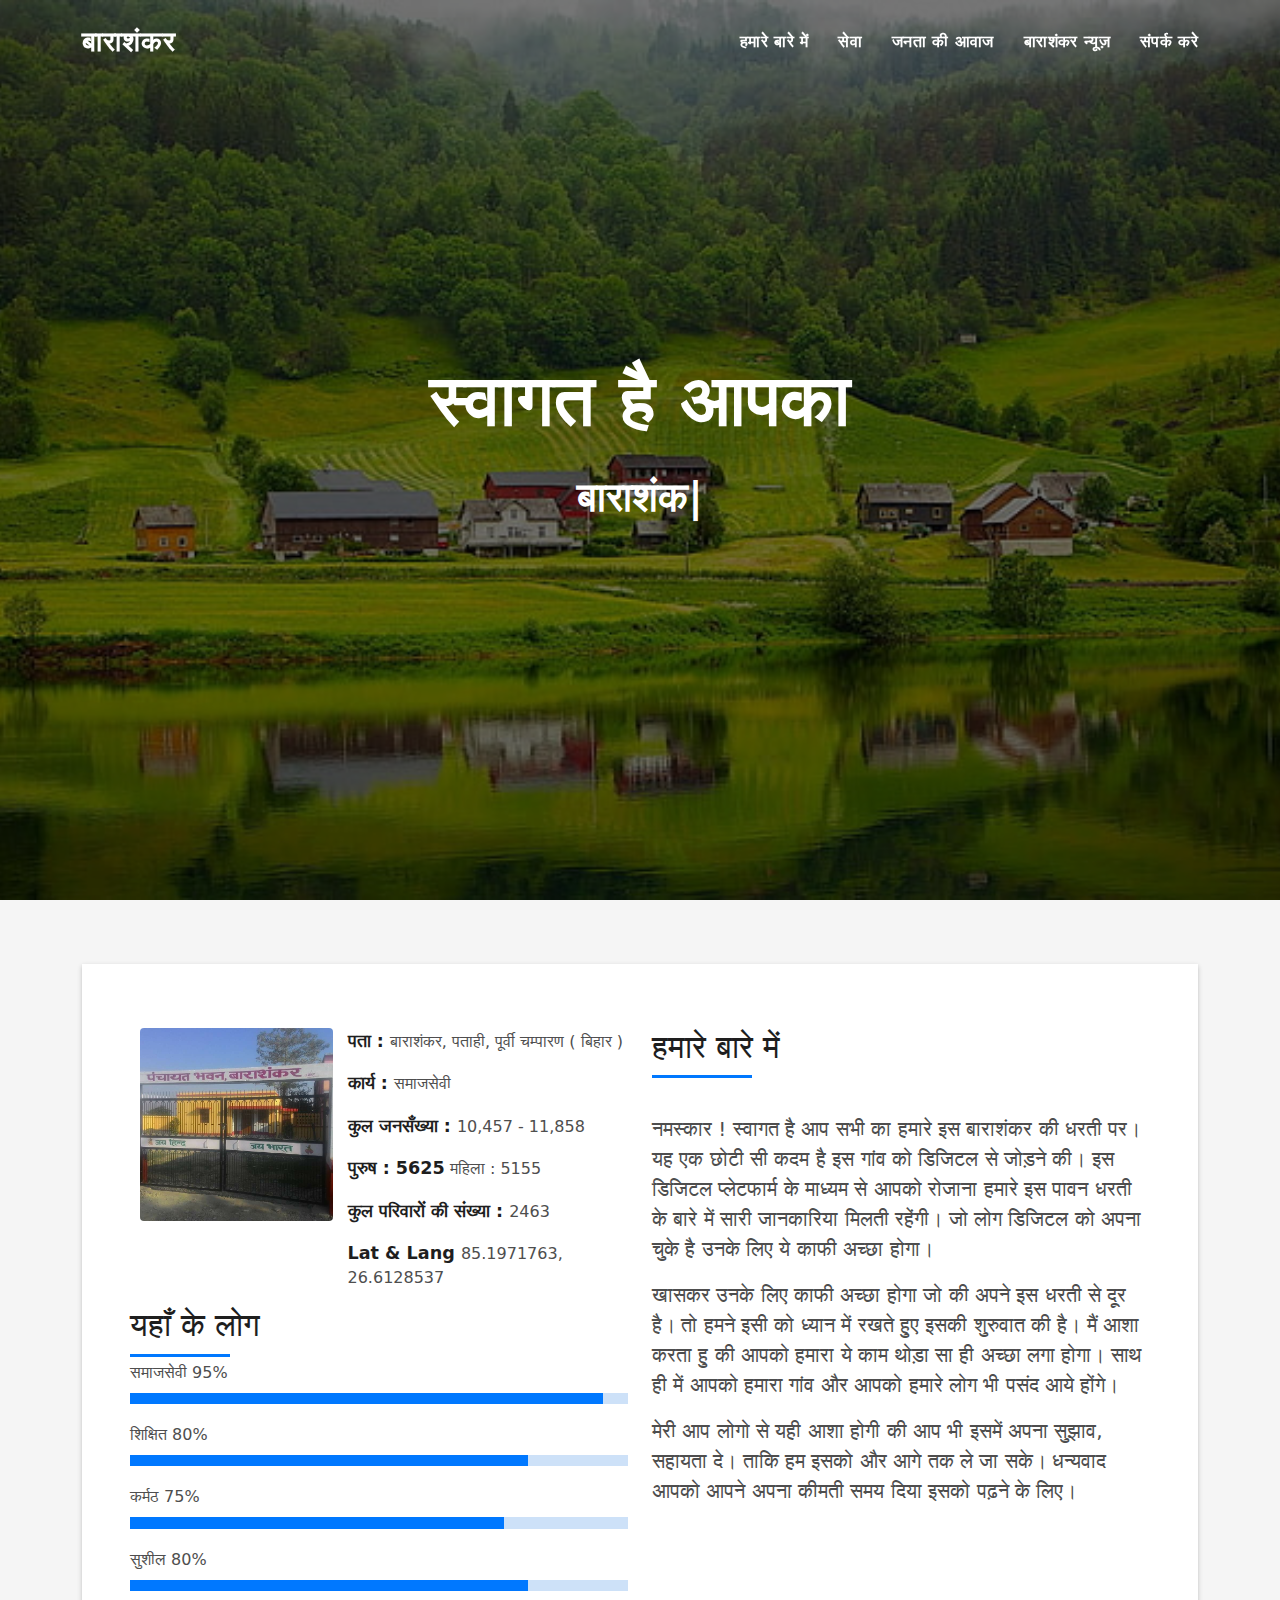
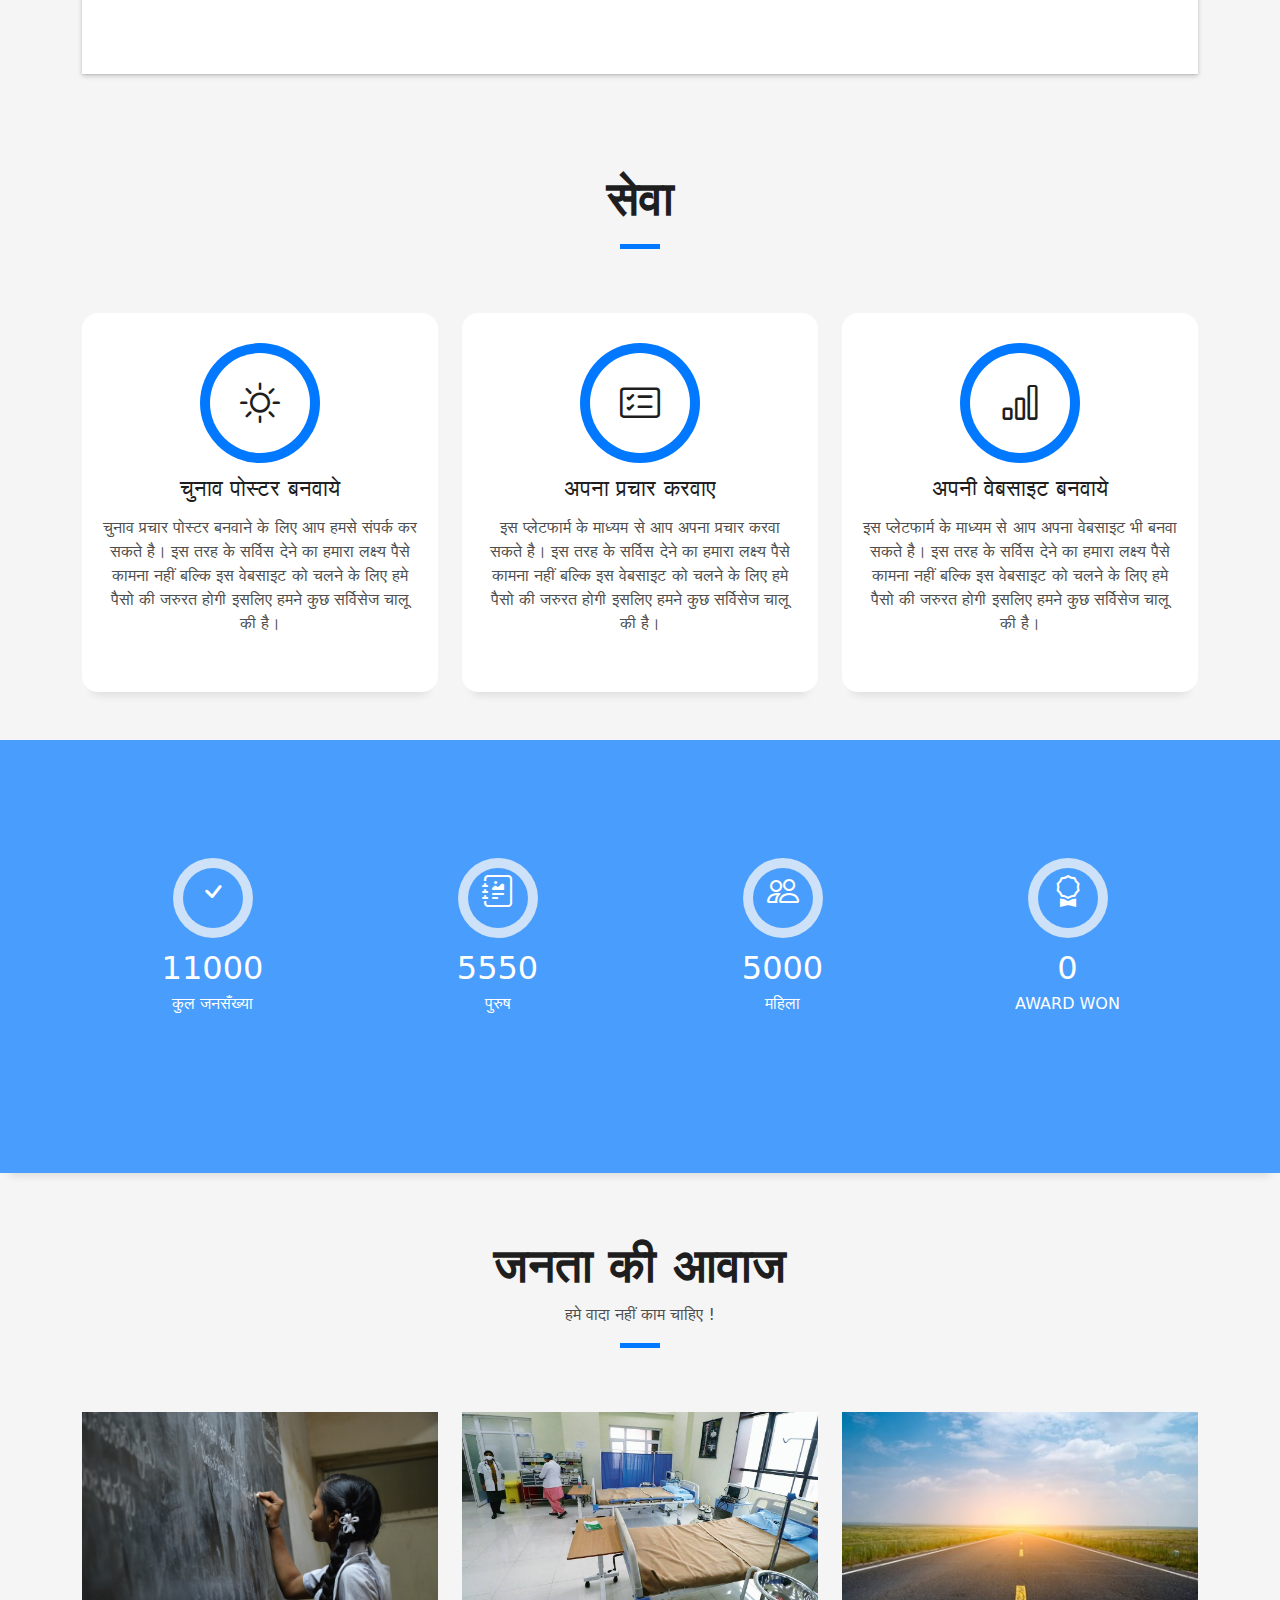
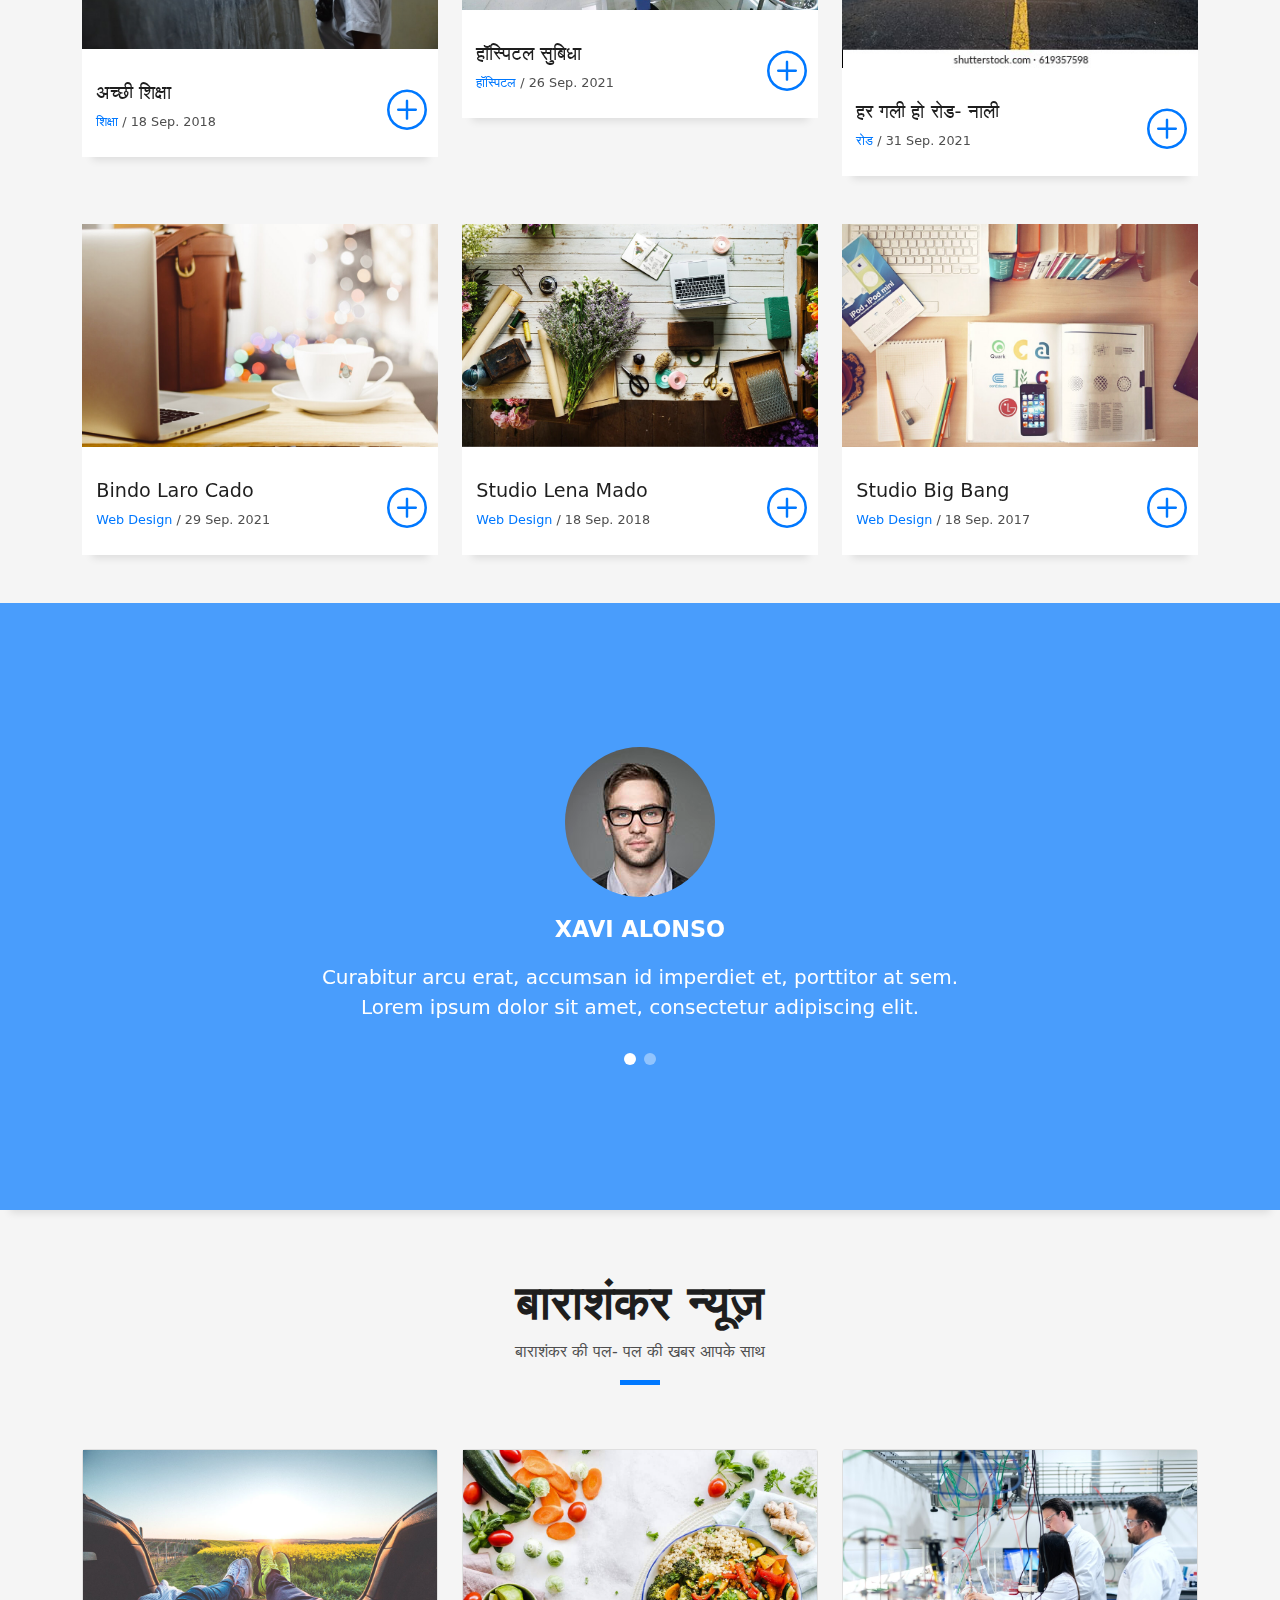
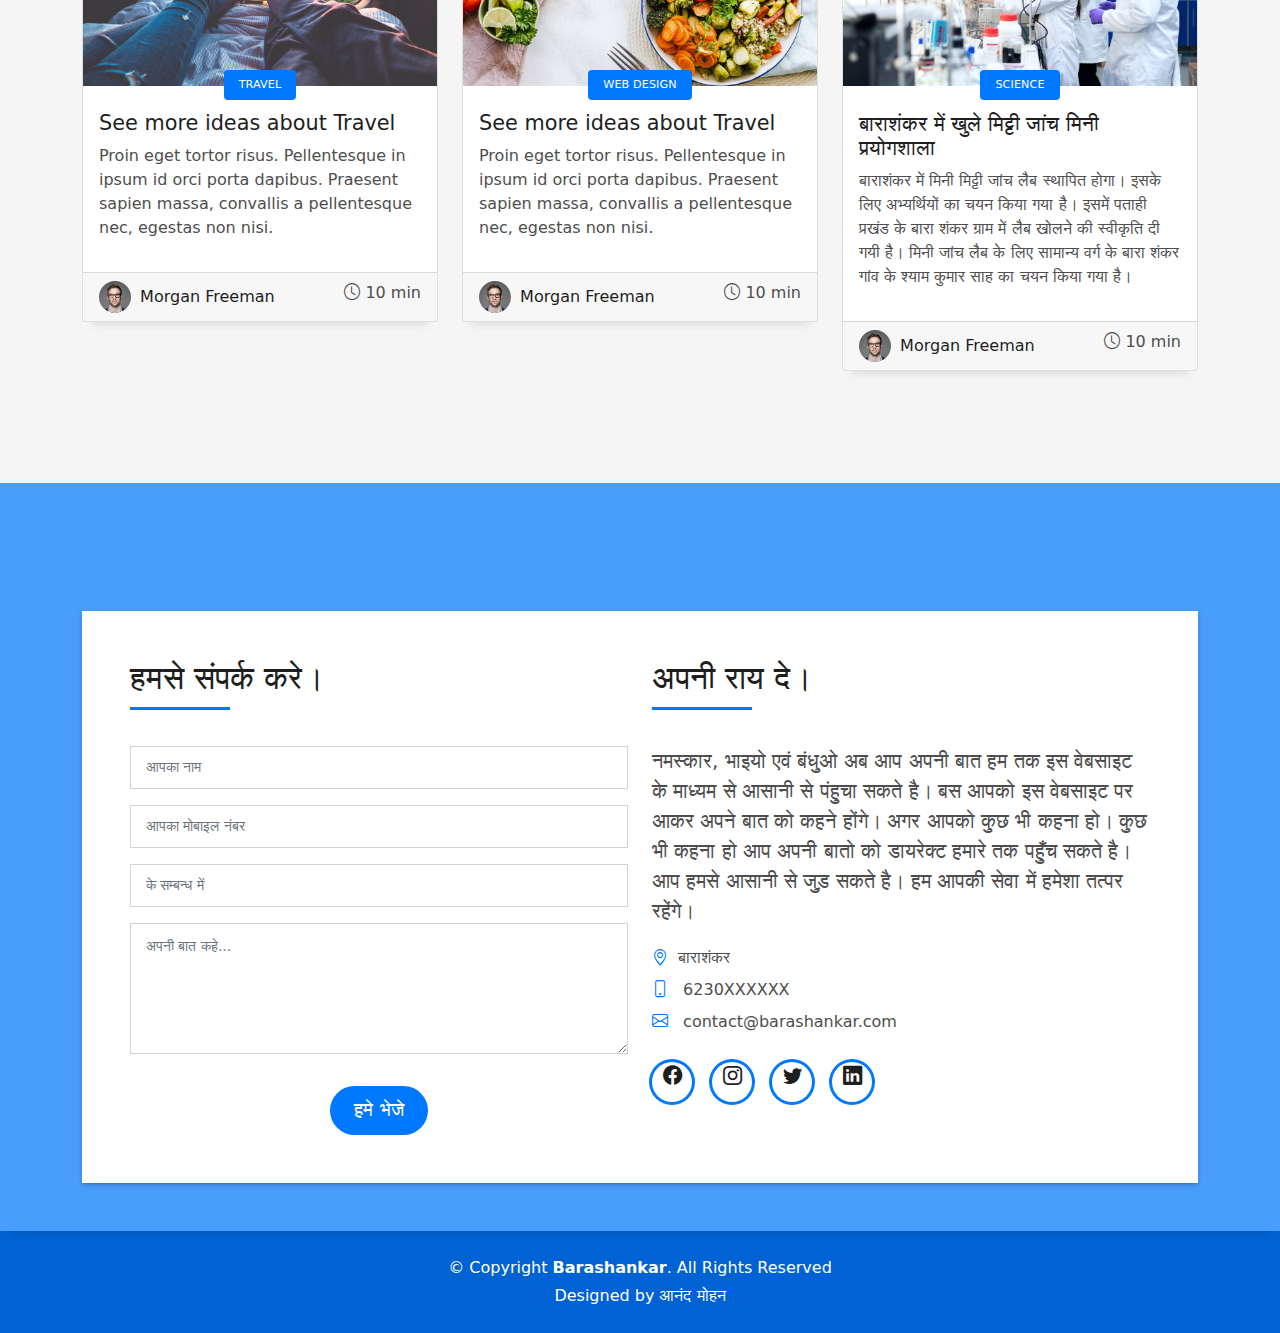
==== commit 4ece310c: "blog" ====
--- a/index.html
+++ b/index.html
@@ -600,19 +600,17 @@
           <div class="col-md-4">
             <div class="card card-blog">
               <div class="card-img">
-                <a href="blog-single.html"><img src="assets/img/post-3.jpg" alt="" class="img-fluid"></a>
+                <a href="blog-single.html"><img src="assets/img/lab.jpeg" alt="" class="img-fluid"></a>
               </div>
               <div class="card-body">
                 <div class="card-category-box">
                   <div class="card-category">
-                    <h6 class="category">Web Design</h6>
-                  </div>
-                </div>
-                <h3 class="card-title"><a href="blog-single.html">See more ideas about Travel</a></h3>
+                    <h6 class="category">Science</h6>
+                  </div>
+                </div>
+                <h3 class="card-title"><a href="blog-single.html">बाराशंकर में खुले मिट्टी जांच मिनी प्रयोगशाला</a></h3>
                 <p class="card-description">
-                  Proin eget tortor risus. Pellentesque in ipsum id orci porta dapibus. Praesent sapien massa, convallis
-                  a pellentesque nec,
-                  egestas non nisi.
+                  बाराशंकर में मिनी मिट्टी जांच लैब स्थापित होगा। इसके लिए  अभ्यर्थियों का चयन किया गया है। इसमें पताही प्रखंड के बारा शंकर ग्राम में लैब खोलने की स्वीकृति दी गयी है। मिनी जांच लैब के लिए सामान्य वर्ग के बारा शंकर गांव के श्याम कुमार साह का चयन किया गया है।
                 </p>
               </div>
               <div class="card-footer">
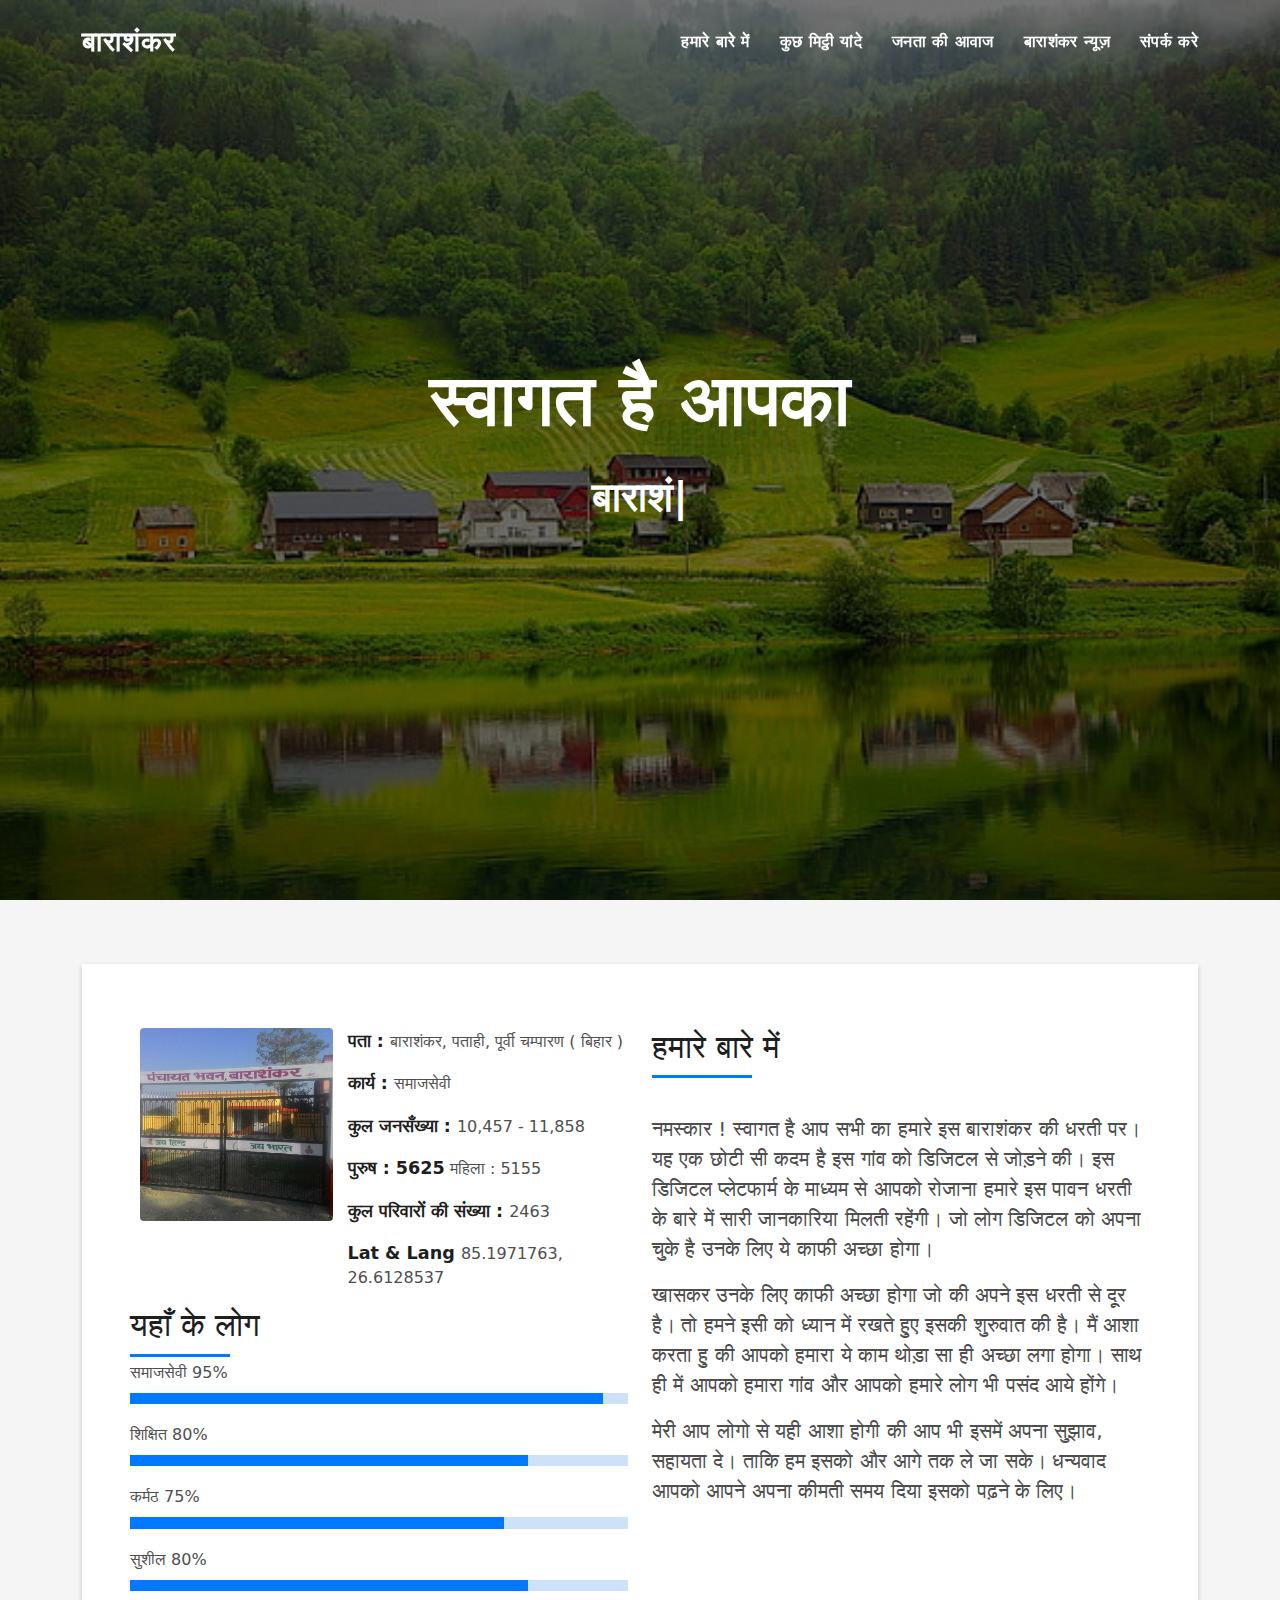
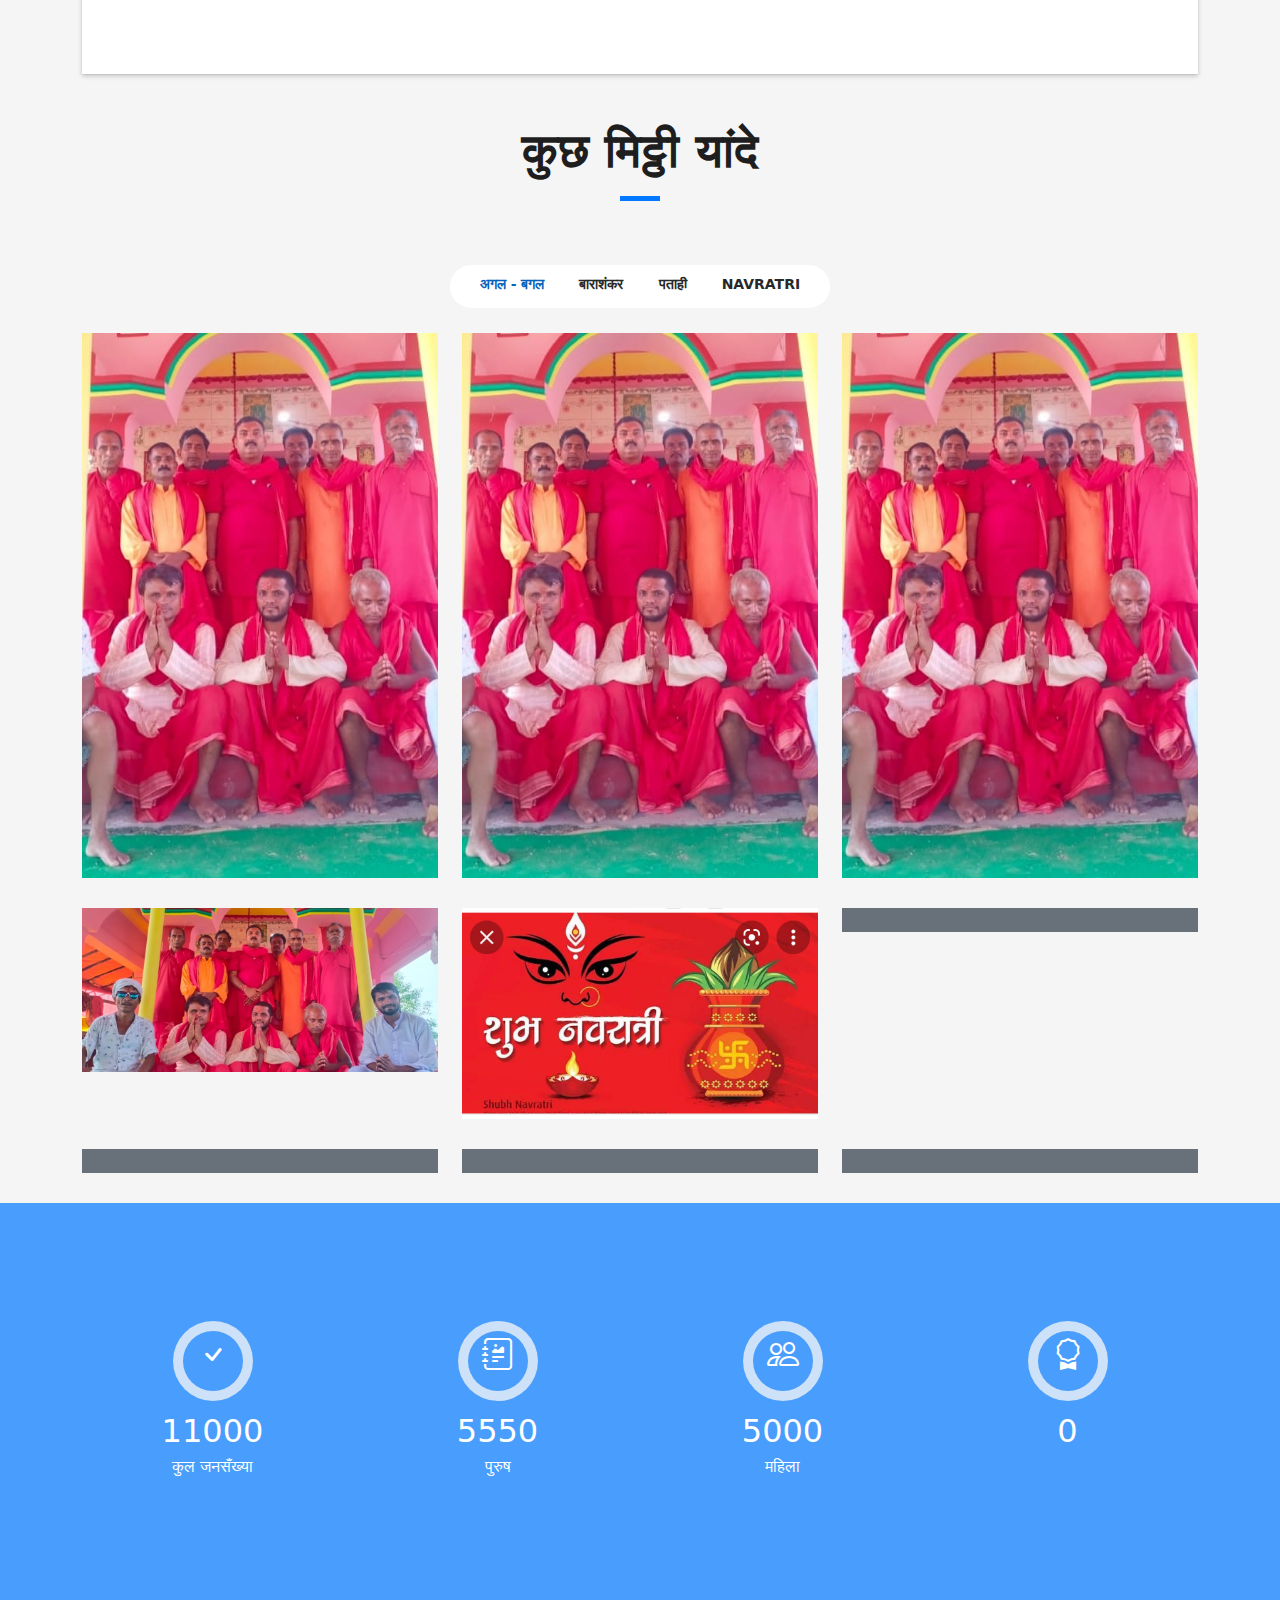
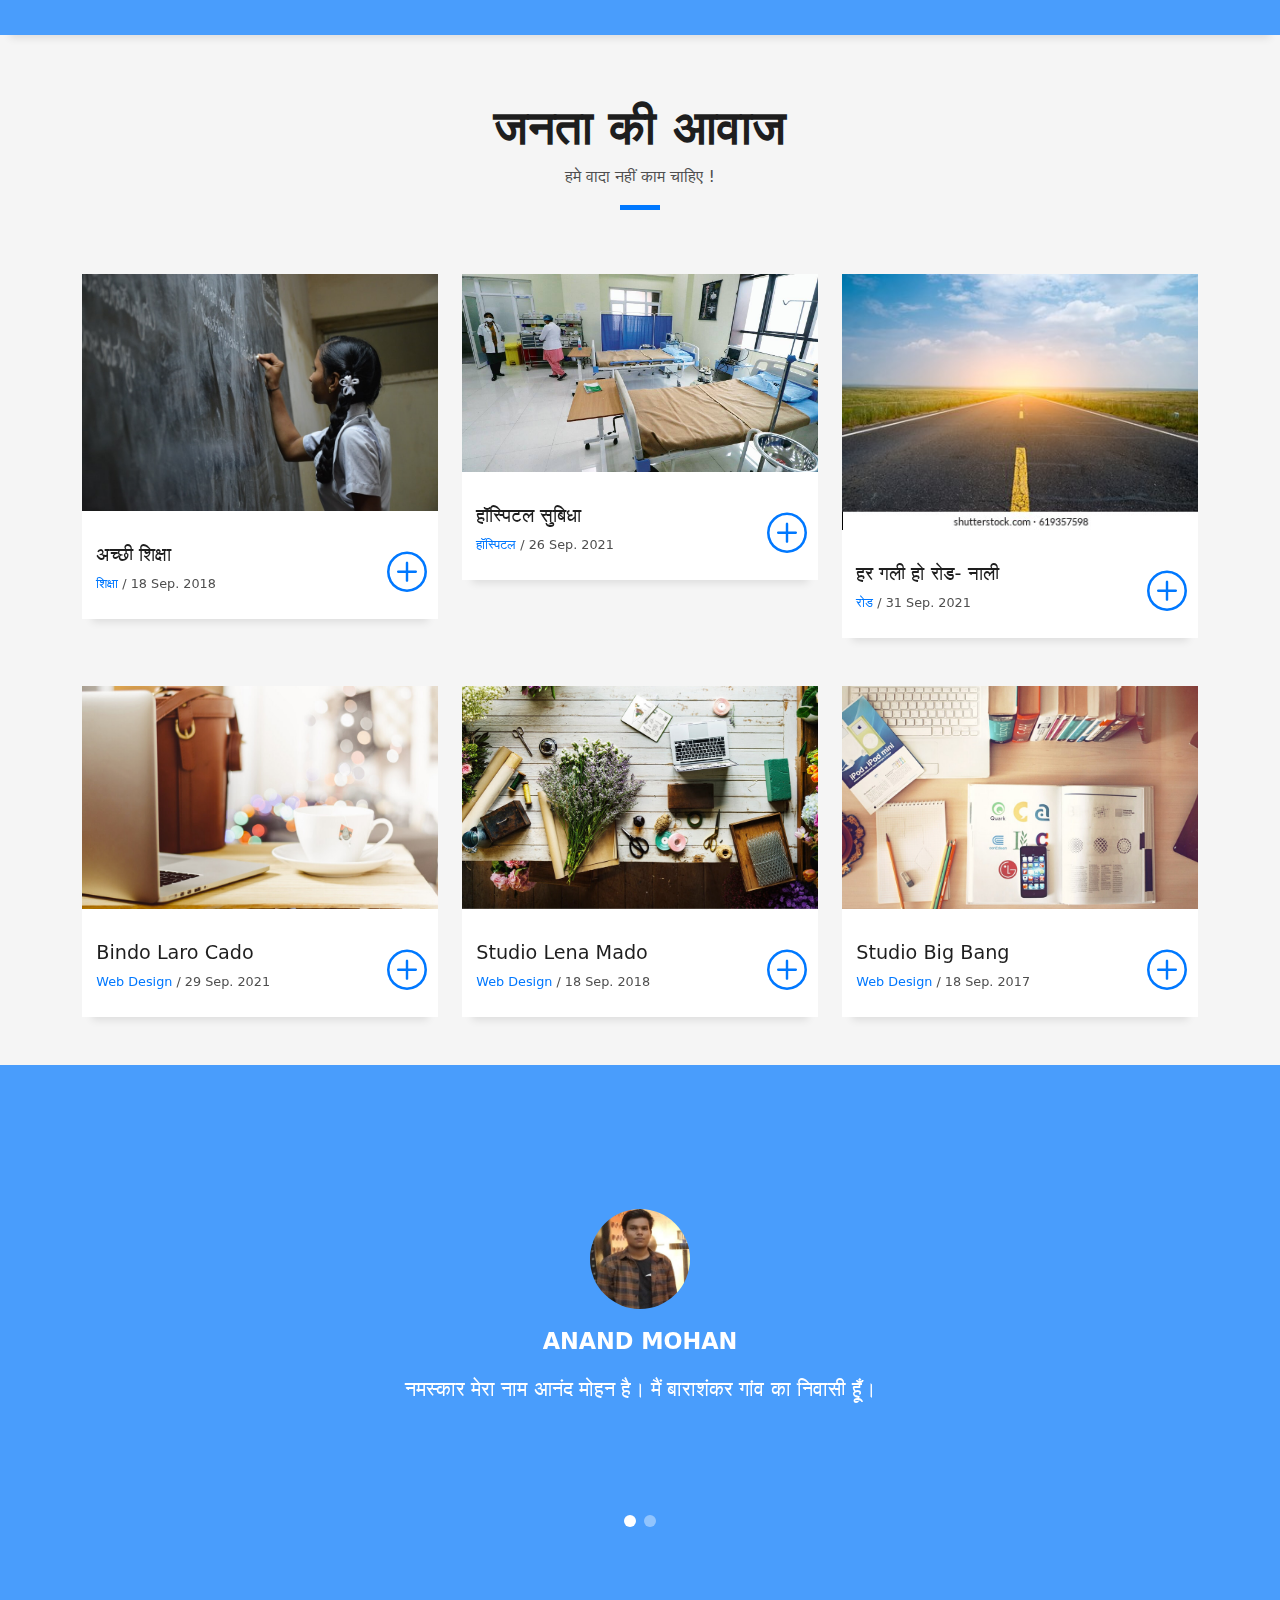
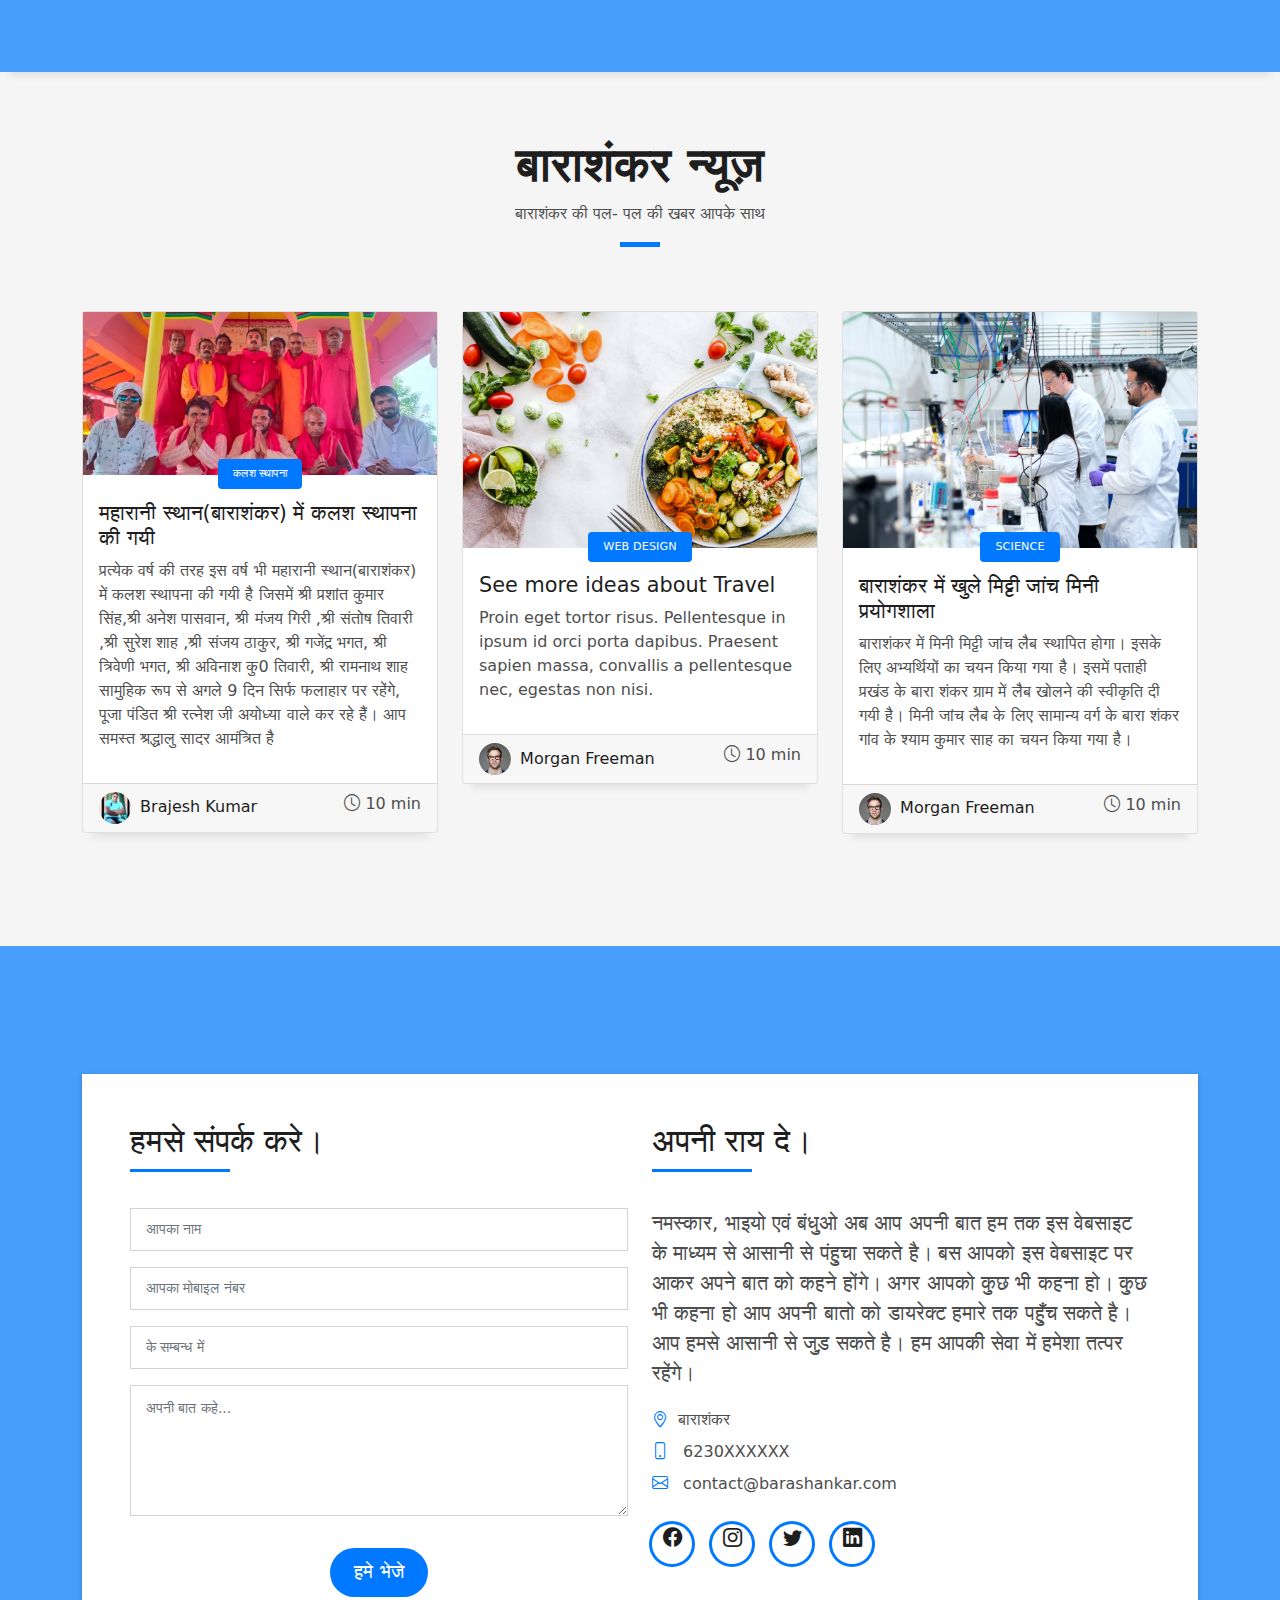
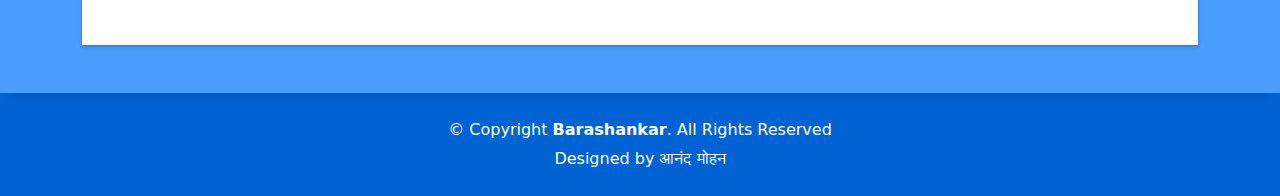
==== commit 1b325b5d: "new" ====
--- a/index.html
+++ b/index.html
@@ -37,7 +37,8 @@
         <ul>
           <li><a class="nav-link scrollto active" href="#hero"></a></li>
           <li><a class="nav-link scrollto" href="#about">हमारे बारे में</a></li>
-          <li><a class="nav-link scrollto" href="#services">सेवा</a></li>
+          <li><a class="nav-link scrollto" href="#portfolio">कुछ मिट्ठी यांदे</a></li>
+          <!-- <li><a class="nav-link scrollto" href="#services">सेवा</a></li> -->
           <li><a class="nav-link scrollto " href="#work">जनता की आवाज</a></li>
           <li><a class="nav-link scrollto " href="#blog"> बाराशंकर न्यूज़ </a></li>
          
@@ -141,9 +142,167 @@
         </div>
       </div>
     </section><!-- End About Section -->
+      <!-- ======= Portfolio Section ======= -->
+      <section id="portfolio" class="portfolio section-bg">
+        <div class="container" data-aos="fade-up">
+  
+          <div class="title-box text-center">
+            <h3 class="title-a">
+              कुछ मिट्ठी यांदे
+            </h3>
+            <p class="subtitle-a">
+               
+            </p>
+            <div class="line-mf"></div>
+          </div>
+  
+          <div class="row">
+            <div class="col-lg-12 d-flex justify-content-center" data-aos="fade-up" data-aos-delay="100">
+              <ul id="portfolio-flters">
+                <li data-filter="*" class="filter-active">अगल - बगल </li>
+                <li data-filter=".filter-app">बाराशंकर</li>
+                <li data-filter=".filter-card"> पताही </li>
+                <li data-filter=".filter-web">Navratri </li>
+              </ul>
+            </div>
+          </div>
+  
+          <div class="row portfolio-container" data-aos="fade-up" data-aos-delay="200">
+  
+            <div class="col-lg-4 col-md-6 portfolio-item filter-app">
+              <div class="portfolio-wrap">
+                <img src="assets/img/portfolio/3.jpeg" class="img-fluid" alt="">
+                <div class="portfolio-info">
+                  <h4>Happy Dushera</h4>
+                  <p>Jay Maa Durge</p>
+                  <div class="portfolio-links">
+                    <a href="assets/img/portfolio/3.jpeg" data-gallery="portfolioGallery" class="portfolio-lightbox" title="App 1"><i class="bx bx-plus"></i></a>
+                    <a href="portfolio-details.html" class="portfolio-details-lightbox" data-glightbox="type: external" title="Portfolio Details"><i class="bx bx-link"></i></a>
+                  </div>
+                </div>
+              </div>
+            </div>
+  
+            <div class="col-lg-4 col-md-6 portfolio-item filter-web">
+              <div class="portfolio-wrap">
+                <img src="assets/img/portfolio/3.jpeg" class="img-fluid" alt="">
+                <div class="portfolio-info">
+                  <h4>Web 3</h4>
+                  <p>Web</p>
+                  <div class="portfolio-links">
+                    <a href="assets/img/portfolio/3.jpeg" data-gallery="portfolioGallery" class="portfolio-lightbox" title="Web 3"><i class="bx bx-plus"></i></a>
+                    <a href="portfolio-details.html" class="portfolio-details-lightbox" data-glightbox="type: external" title="Portfolio Details"><i class="bx bx-link"></i></a>
+                  </div>
+                </div>
+              </div>
+            </div>
+  
+            <div class="col-lg-4 col-md-6 portfolio-item filter-app">
+              <div class="portfolio-wrap">
+                <img src="assets/img/portfolio/3.jpeg" class="img-fluid" alt="">
+                <div class="portfolio-info">
+                  <h4>App 2</h4>
+                  <p>App</p>
+                  <div class="portfolio-links">
+                    <a href="assets/img/portfolio/3.jpeg" data-gallery="portfolioGallery" class="portfolio-lightbox" title="App 2"><i class="bx bx-plus"></i></a>
+                    <a href="portfolio-details.html" class="portfolio-details-lightbox" data-glightbox="type: external" title="Portfolio Details"><i class="bx bx-link"></i></a>
+                  </div>
+                </div>
+              </div>
+            </div>
+  
+            <div class="col-lg-4 col-md-6 portfolio-item filter-card">
+              <div class="portfolio-wrap">
+                <img src="assets/img/portfolio/d.jpeg" class="img-fluid" alt="">
+                <div class="portfolio-info">
+                  <h4>Card 2</h4>
+                  <p>Card</p>
+                  <div class="portfolio-links">
+                    <a href="assets/img/portfolio/d.jpeg" data-gallery="portfolioGallery" class="portfolio-lightbox" title="Card 2"><i class="bx bx-plus"></i></a>
+                    <a href="portfolio-details.html" class="portfolio-details-lightbox" data-glightbox="type: external" title="Portfolio Details"><i class="bx bx-link"></i></a>
+                  </div>
+                </div>
+              </div>
+            </div>
+  
+            <div class="col-lg-4 col-md-6 portfolio-item filter-web">
+              <div class="portfolio-wrap">
+                <img src="assets/img/portfolio/ma.jpeg" class="img-fluid" alt="">
+                <div class="portfolio-info">
+                  <h4>Web 2</h4>
+                  <p>Web</p>
+                  <div class="portfolio-links">
+                    <a href="assets/img/portfolio/ma.jpeg" data-gallery="portfolioGallery" class="portfolio-lightbox" title="Web 2"><i class="bx bx-plus"></i></a>
+                    <a href="portfolio-details.html" class="portfolio-details-lightbox" data-glightbox="type: external" title="Portfolio Details"><i class="bx bx-link"></i></a>
+                  </div>
+                </div>
+              </div>
+            </div>
+  
+            <div class="col-lg-4 col-md-6 portfolio-item filter-app">
+              <div class="portfolio-wrap">
+                <img src="assets/img/portfolio/13.jpeg" class="img-fluid" alt="">
+                <div class="portfolio-info">
+                  <h4>Jay Mata Di</h4>
+                  <p>Jay Maa Durge</p>
+                  <div class="portfolio-links">
+                    <a href="assets/img/portfolio/13.jpeg" data-gallery="portfolioGallery" class="portfolio-lightbox" title="App 3"><i class="bx bx-plus"></i></a>
+                    <a href="portfolio-details.html" class="portfolio-details-lightbox" data-glightbox="type: external" title="Portfolio Details"><i class="bx bx-link"></i></a>
+                  </div>
+                </div>
+              </div>
+            </div>
+  
+            <div class="col-lg-4 col-md-6 portfolio-item filter-card">
+              <div class="portfolio-wrap">
+                <img src="assets/img/portfolio/8.jpeg" class="img-fluid" alt="">
+                <div class="portfolio-info">
+                  <h4>Card 1</h4>
+                  <p>Card</p>
+                  <div class="portfolio-links">
+                    <a href="assets/img/portfolio/8.jpeg" data-gallery="portfolioGallery" class="portfolio-lightbox" title="Card 1"><i class="bx bx-plus"></i></a>
+                    <a href="portfolio-details.html" class="portfolio-details-lightbox" data-glightbox="type: external" title="Portfolio Details"><i class="bx bx-link"></i></a>
+                  </div>
+                </div>
+              </div>
+            </div>
+  
+            <div class="col-lg-4 col-md-6 portfolio-item filter-card">
+              <div class="portfolio-wrap">
+                <img src="assets/img/portfolio/6.jpeg" class="img-fluid" alt="">
+                <div class="portfolio-info">
+                  <h4>Card 3</h4>
+                  <p>Card</p>
+                  <div class="portfolio-links">
+                    <a href="assets/img/portfolio/6.jpeg" data-gallery="portfolioGallery" class="portfolio-lightbox" title="Card 3"><i class="bx bx-plus"></i></a>
+                    <a href="portfolio-details.html" class="portfolio-details-lightbox" data-glightbox="type: external" title="Portfolio Details"><i class="bx bx-link"></i></a>
+                  </div>
+                </div>
+              </div>
+            </div>
+  
+            <div class="col-lg-4 col-md-6 portfolio-item filter-web">
+              <div class="portfolio-wrap">
+                <img src="assets/img/portfolio/12.jpeg" class="img-fluid" alt="">
+                <div class="portfolio-info">
+                  <h4>Public </h4>
+                  <p>Public</p>
+                  <div class="portfolio-links">
+                    <a href="assets/img/portfolio/12.jpeg" data-gallery="portfolioGallery" class="portfolio-lightbox" title="Web 3"><i class="bx bx-plus"></i></a>
+                    <a href="portfolio-details.html" class="portfolio-details-lightbox" data-glightbox="type: external" title="Portfolio Details"><i class="bx bx-link"></i></a>
+                  </div>
+                </div>
+              </div>
+            </div>
+  
+          </div>
+  
+        </div>
+      </section><!-- End Portfolio Section -->
+  
 
     <!-- ======= Services Section ======= -->
-    <section id="services" class="services-mf pt-5 route">
+    <!-- <section id="services" class="services-mf pt-5 route">
       <div class="container">
         <div class="row">
           <div class="col-sm-12">
@@ -196,7 +355,7 @@
                 </p>
               </div>
             </div>
-          </div>
+          </div> -->
           <!-- <div class="col-md-4">
             <div class="service-box">
               <div class="service-ico">
@@ -242,9 +401,9 @@
               </div>
             </div>
           </div> -->
-        </div>
+        <!-- </div>
       </div>
-    </section><!-- End Services Section -->
+    </section>End Services Section -->
 
     <!-- ======= Counter Section ======= -->
     <div class="section-counter paralax-mf bg-image" style="background-image: url(assets/img/p.jpg)">
@@ -291,7 +450,7 @@
               </div>
               <div class="counter-num">
                 <p data-purecounter-start="0" data-purecounter-end="48" data-purecounter-duration="1" class="counter purecounter"></p>
-                <span class="counter-text">AWARD WON</span>
+                <span class="counter-text"></span>
               </div>
             </div>
           </div>
@@ -478,13 +637,12 @@
                 <div class="swiper-slide">
                   <div class="testimonial-box">
                     <div class="author-test">
-                      <img src="assets/img/testimonial-2.jpg" alt="" class="rounded-circle b-shadow-a">
-                      <span class="author">Xavi Alonso</span>
+                      <img src="assets/img/anand.jpeg" alt="" style="width: 100px;"class="rounded-circle b-shadow-a">
+                      <span class="author">Anand Mohan</span>
                     </div>
                     <div class="content-test">
                       <p class="description lead">
-                        Curabitur arcu erat, accumsan id imperdiet et, porttitor at sem. Lorem ipsum dolor sit amet,
-                        consectetur adipiscing elit.
+                        नमस्कार मेरा नाम आनंद मोहन है।  मैं बाराशंकर गांव का निवासी हूँ।  
                       </p>
                     </div>
                   </div>
@@ -536,26 +694,24 @@
           <div class="col-md-4">
             <div class="card card-blog">
               <div class="card-img">
-                <a href="blog-single.html"><img src="assets/img/post-1.jpg" alt="" class="img-fluid"></a>
+                <a href="blog-single.html"><img src="assets/img/portfolio/d.jpeg" alt="" class="img-fluid"></a>
               </div>
               <div class="card-body">
                 <div class="card-category-box">
                   <div class="card-category">
-                    <h6 class="category">Travel</h6>
-                  </div>
-                </div>
-                <h3 class="card-title"><a href="blog-single.html">See more ideas about Travel</a></h3>
+                    <h6 class="category">कलश स्थापना</h6>
+                  </div>
+                </div>
+                <h3 class="card-title"><a href="blog-single.html">महारानी स्थान(बाराशंकर) में कलश स्थापना की गयी</a></h3>
                 <p class="card-description">
-                  Proin eget tortor risus. Pellentesque in ipsum id orci porta dapibus. Praesent sapien massa, convallis
-                  a pellentesque nec,
-                  egestas non nisi.
+                  प्रत्येक वर्ष की तरह इस वर्ष भी महारानी स्थान(बाराशंकर) में कलश स्थापना की गयी है जिसमें  श्री प्रशांत कुमार सिंह,श्री अनेश पासवान, श्री मंजय गिरी ,श्री संतोष तिवारी ,श्री सुरेश शाह ,श्री संजय ठाकुर, श्री गजेंद्र भगत, श्री त्रिवेणी भगत, श्री अविनाश कु0 तिवारी, श्री रामनाथ शाह सामुहिक रूप से  अगले 9 दिन सिर्फ फलाहार पर रहेंगे, पूजा पंडित श्री रत्नेश जी अयोध्या वाले कर रहे हैं। आप समस्त श्रद्धालु सादर आमंत्रित है
                 </p>
               </div>
               <div class="card-footer">
                 <div class="post-author">
                   <a href="#">
-                    <img src="assets/img/testimonial-2.jpg" alt="" class="avatar rounded-circle">
-                    <span class="author">Morgan Freeman</span>
+                    <img src="assets/img/barjesh.jpeg" alt="" class="avatar rounded-circle">
+                    <span class="author">Brajesh Kumar</span>
                   </a>
                 </div>
                 <div class="post-date">
--- a/assets/css/style.css
+++ b/assets/css/style.css
@@ -887,6 +887,195 @@
   font-size: 1.2rem;
 }
 
+.portfolio .portfolio-item {
+  margin-bottom: 30px;
+}
+.portfolio #portfolio-flters {
+  padding: 0;
+  margin: 0 auto 25px auto;
+  list-style: none;
+  text-align: center;
+  background: #fff;
+  border-radius: 50px;
+  padding: 2px 15px;
+}
+.portfolio #portfolio-flters li {
+  cursor: pointer;
+  display: inline-block;
+  padding: 10px 15px;
+  font-size: 14px;
+  font-weight: 600;
+  line-height: 1;
+  text-transform: uppercase;
+  color: #272829;
+  margin-bottom: 5px;
+  transition: all 0.3s ease-in-out;
+}
+.portfolio #portfolio-flters li:hover, .portfolio #portfolio-flters li.filter-active {
+  color: #0563bb;
+}
+.portfolio #portfolio-flters li:last-child {
+  margin-right: 0;
+}
+.portfolio .portfolio-wrap {
+  transition: 0.3s;
+  position: relative;
+  overflow: hidden;
+  z-index: 1;
+  background: rgba(69, 80, 91, 0.8);
+}
+.portfolio .portfolio-wrap::before {
+  content: "";
+  background: rgba(255, 255, 255, 0.7);
+  position: absolute;
+  left: 30px;
+  right: 30px;
+  top: 30px;
+  bottom: 30px;
+  transition: all ease-in-out 0.3s;
+  z-index: 2;
+  opacity: 0;
+}
+.portfolio .portfolio-wrap .portfolio-info {
+  opacity: 0;
+  position: absolute;
+  top: 0;
+  left: 0;
+  right: 0;
+  bottom: 0;
+  text-align: center;
+  z-index: 3;
+  transition: all ease-in-out 0.3s;
+  display: flex;
+  flex-direction: column;
+  justify-content: center;
+  align-items: center;
+}
+.portfolio .portfolio-wrap .portfolio-info::before {
+  display: block;
+  content: "";
+  width: 48px;
+  height: 48px;
+  position: absolute;
+  top: 35px;
+  left: 35px;
+  border-top: 3px solid #d7dce1;
+  border-left: 3px solid #d7dce1;
+  transition: all 0.5s ease 0s;
+  z-index: 9994;
+}
+.portfolio .portfolio-wrap .portfolio-info::after {
+  display: block;
+  content: "";
+  width: 48px;
+  height: 48px;
+  position: absolute;
+  bottom: 35px;
+  right: 35px;
+  border-bottom: 3px solid #d7dce1;
+  border-right: 3px solid #d7dce1;
+  transition: all 0.5s ease 0s;
+  z-index: 9994;
+}
+.portfolio .portfolio-wrap .portfolio-info h4 {
+  font-size: 20px;
+  color: #45505b;
+  font-weight: 600;
+}
+.portfolio .portfolio-wrap .portfolio-info p {
+  color: #45505b;
+  font-size: 14px;
+  text-transform: uppercase;
+  padding: 0;
+  margin: 0;
+}
+.portfolio .portfolio-wrap .portfolio-links {
+  text-align: center;
+  z-index: 4;
+}
+.portfolio .portfolio-wrap .portfolio-links a {
+  color: #45505b;
+  margin: 0 2px;
+  font-size: 28px;
+  display: inline-block;
+  transition: 0.3s;
+}
+.portfolio .portfolio-wrap .portfolio-links a:hover {
+  color: #148af9;
+}
+.portfolio .portfolio-wrap:hover::before {
+  top: 0;
+  left: 0;
+  right: 0;
+  bottom: 0;
+  opacity: 1;
+}
+.portfolio .portfolio-wrap:hover .portfolio-info {
+  opacity: 1;
+}
+.portfolio .portfolio-wrap:hover .portfolio-info::before {
+  top: 15px;
+  left: 15px;
+}
+.portfolio .portfolio-wrap:hover .portfolio-info::after {
+  bottom: 15px;
+  right: 15px;
+}
+
+/*--------------------------------------------------------------
+# Portfolio Details
+--------------------------------------------------------------*/
+.portfolio-details {
+  padding-top: 40px;
+}
+.portfolio-details .portfolio-details-slider img {
+  width: 100%;
+}
+.portfolio-details .portfolio-details-slider .swiper-pagination {
+  margin-top: 20px;
+  position: relative;
+}
+.portfolio-details .portfolio-details-slider .swiper-pagination .swiper-pagination-bullet {
+  width: 12px;
+  height: 12px;
+  background-color: #fff;
+  opacity: 1;
+  border: 1px solid #0563bb;
+}
+.portfolio-details .portfolio-details-slider .swiper-pagination .swiper-pagination-bullet-active {
+  background-color: #0563bb;
+}
+.portfolio-details .portfolio-info {
+  padding: 30px;
+  box-shadow: 0px 0 30px rgba(69, 80, 91, 0.08);
+}
+.portfolio-details .portfolio-info h3 {
+  font-size: 22px;
+  font-weight: 700;
+  margin-bottom: 20px;
+  padding-bottom: 20px;
+  border-bottom: 1px solid #eee;
+}
+.portfolio-details .portfolio-info ul {
+  list-style: none;
+  padding: 0;
+  font-size: 15px;
+}
+.portfolio-details .portfolio-info ul li + li {
+  margin-top: 10px;
+}
+.portfolio-details .portfolio-description {
+  padding-top: 30px;
+}
+.portfolio-details .portfolio-description h2 {
+  font-size: 26px;
+  font-weight: 700;
+  margin-bottom: 20px;
+}
+.portfolio-details .portfolio-description p {
+  padding: 0;
+}
+
 /*--------------------------------------------------------------
 # Portfolio Details
 --------------------------------------------------------------*/
